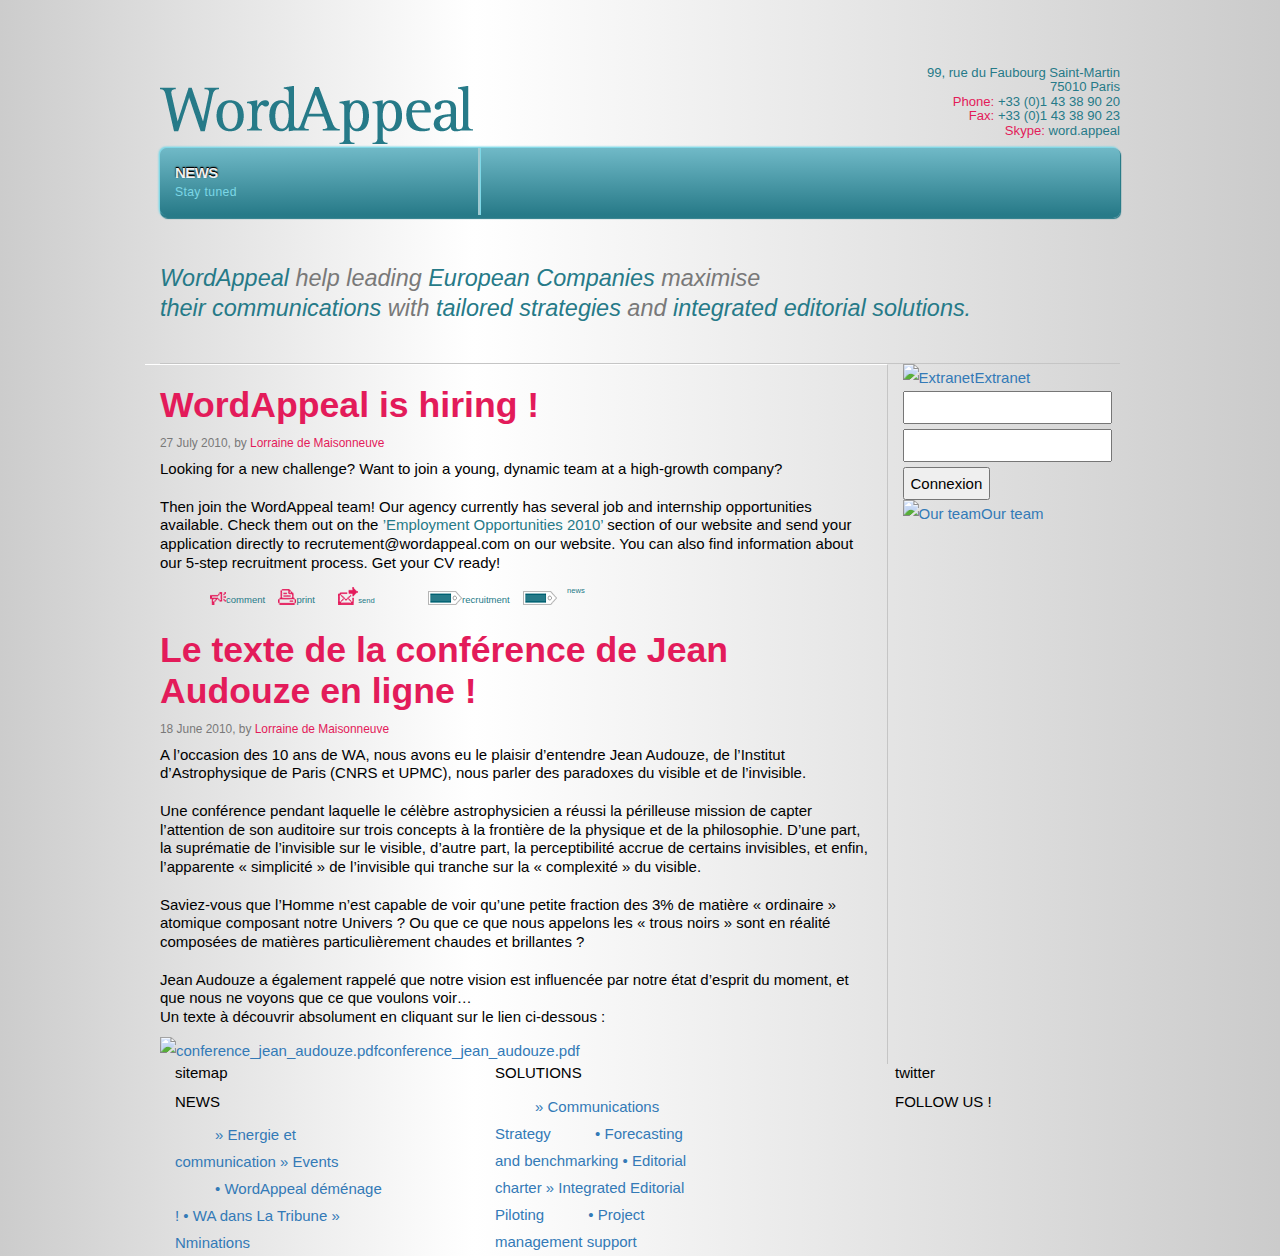
==== www_wordappeal_1/index.html @ ef647b6f "borders OK" ====
<!doctype html>
<!--[if lt IE 7]>
<html class="no-js lt-ie9 lt-ie8 lt-ie7" lang=""> <![endif]-->
<!--[if IE 7]>
<html class="no-js lt-ie9 lt-ie8" lang=""> <![endif]-->
<!--[if IE 8]>
<html class="no-js lt-ie9" lang=""> <![endif]-->
<!--[if gt IE 8]><!-->
<html class="no-js background html-gradient" lang=""> <!--<![endif]-->

<!-- Patrick LECOINTRE 02/2016 -->
<head>
    <meta charset="utf-8">
    <meta http-equiv="X-UA-Compatible" content="IE=edge,chrome=1">
    <title>WordAppeal US</title>
    <meta name="description" content="Site Anglophone du groupe WordAppeal">
    <meta name="viewport" content="width=device-width, initial-scale=1">
    <link rel="apple-touch-icon" href="apple-touch-icon.png">

    <link rel="stylesheet" href="css/normalize.css">
    <link rel="stylesheet" href="css/bootstrap.min.css">
    <link rel="stylesheet" href="css/bootstrap-theme.min.css">
    <link rel="stylesheet" href="css/main.css">

    <!--Gradients support for IE9-->
    <!--[if gte IE 9]>
    <style type="text/css">
        .html-gradient {
            filter: none;
        }

        .nav-box {
            filter: none;
        }
    </style>
    <![endif]-->

    <!-- Modernizr for reset and apply better compatibility for browsers-->
    <script src="js/modernizr-2.8.3-respond-1.4.2.min.js"></script>
</head>

<body>
<!--[if lt IE 8]>
<p class="browserupgrade">Vous utilisez un <strong>navigateur Internet</strong> obsolète. SVP <a
        href="http://browsehappy.com/">actualisez
    votre navigateur</a> pour une meilleure experience.</p>
<![endif]-->


<header>
    <div class="wrapper">
        <!-- Main Title WordAppeal -->
        <div class="row">
            <div class="col-md-6">
                <h1><a href="#" class="img logo-img"><img src="img/WordAppeal_logo.png" alt="Logo WordAppeal"></a></h1>
            </div>


            <div class="col-md-6">
                <p class="adress-wordappeal">99, rue du Faubourg Saint-Martin<br>
                    75010 Paris<br>
                    <span>Phone:</span> +33 (0)1 43 38 90 20<br>
                    <span>Fax:</span> +33 (0)1 43 38 90 23<br>
                    <span>Skype:</span> word.appeal</p>
            </div>
        </div>


        <!-- Static navbar -->
        <nav class="navbar nav-box">
            <div class="wrapper-fluid">
                <div class="navbar-header">
                    <button type="button" class="navbar-toggle collapsed" data-toggle="collapse"
                            data-target="#navbar"
                            aria-expanded="false" aria-controls="navbar">
                        <span class="sr-only">Toggle navigation</span>
                        <span class="icon-bar">NEWS</span>
                        <span class="icon-bar">SOLUTIONS</span>
                        <span class="icon-bar">CONTACT</span>
                    </button>
                    <!--<a class="navbar-brand" href="#">Project name</a>-->
                </div>
                <div id="navbar" class="navbar-collapse collapse nav-box">
                    <ul class="nav navbar-nav nav-justified">
                        <div class="row">
                            <div class="col-md-4 bloc-nav dropdown-line-right dropdown dropdown-toggle">
                                <li class="">
                                    <a href="#" class="white-nav-txt" data-toggle="dropdown"
                                       role="button"
                                       aria-haspopup="true"
                                       aria-expanded="false">NEWS</a>
                                    <br>
                                    <a href="#" class="sub-nav-txt" data-toggle="dropdown"
                                       role="button"
                                       aria-haspopup="true"
                                       aria-expanded="false">Stay tuned</a>
                                    <ul class="dropdown-menu">
                                        <li><a class="caret" href="#wordAppeal-is-hiring">WordAppeal is hiring!</a></li>
                                        <li role="separator" class="divider"></li>
                                        <li><a class="caret" href="#">Le texte de la conférence de Jean<br>
                                        <li role="separator" class="divider"></li>
                                        Audouze en ligne !</a></li>
                                        <li><a class="caret" href="#">Celebrating 10 years already!<br>
                                            Thank you!</a></li>
                                        <li class="dropdown-header">Nav header</li>
                                        <li><a href="#">Separated link</a></li>
                                        <li><a href="#">One more separated link</a></li>
                                    </ul>
                                </li>
                            </div>
                        </div>
                    </ul>
                </div>
            </div>
        </nav>
    </div>

    <!-- Chapo -->
    <div class="wrapper">
        <div class="row">
            <div class="col-md-12">
                <p class="chapo borders-bottom">WordAppeal <span>help leading</span> European Companies <span>maximise</span><br>
                    their communications <span>with</span> tailored strategies <span>and</span> integrated editorial solutions.</p>
            </div>
        </div>
    </div>
</header>

<!-- Main page -->
<div class="wrapper ">
    <div class="row">
        <!-- Main left section column -->
        <section class="main-left-column">
            <!-- Article 1 -->
            <div id="wordAppeal-is-hiring" class="col-md-9 borders-right borders-top">
                <h2>WordAppeal is hiring !</h2>
                <p class="author-date">27 July 2010, by <span>Lorraine de Maisonneuve</span></p>
                <p>Looking for a new challenge? Want to join a young, dynamic team at a high-growth company?<br><br>Then
                    join the WordAppeal team! Our agency currently has several job and internship opportunities
                    available. Check them out on the <span href="#">’Employment Opportunities 2010’</span> section
                    of
                    our website and send your application directly to recrutement@wordappeal.com on our website. You
                    can
                    also find information about our 5-step recruitment process. Get your CV ready!</p>

                <div class="tools-left">
                    <ul>
                        <a href="#">
                            <li class="action text-tools"><img src="img/comments-icone.png" alt="Commenter">comment</li>
                        </a>
                        <a href="#">
                            <li class="action print text-tools"><img src="img/print-icone.png" alt="Impression papier">print</li>
                        </a>
                        <li class="action text-tools" id="envoyer-page">
                            <a class="text-tools"" href="mailto:?subject=Le%20site%20de%20Wordappeal.com&amp;body=Bonjour%2C%0A%0AVous%20êtes%20embauché%20"
                               title="send the page"><img src="img/send-icone.png" alt="Envoyer la page">send</a>
                    </ul>
                </div>

                <div class="tools-right">
                    <ul><a href="#">
                        <li class="action text-tools"><img src="img/vignette-icone.png" alt="recruitment">recruitment</li>
                    </a><a href="#">
                        <li class="action text-tools"><img src="img/vignette-icone.png" alt="news"><P class="text-tools">news</P></li>
                    </a></ul>
                </div>


                <!-- Article 2 -->
                <h2>Le texte de la conférence de Jean
                    Audouze en ligne ! </h2>
                <p class="author-date">18 June 2010, by <span>Lorraine de Maisonneuve</span></p>
                <p>A l’occasion des 10 ans de WA, nous avons eu le plaisir d’entendre Jean Audouze, de l’Institut
                    d’Astrophysique de Paris (CNRS et UPMC), nous parler des paradoxes du visible et de l’invisible.<br><br>Une
                    conférence pendant laquelle le célèbre astrophysicien a réussi la périlleuse mission de capter
                    l’attention de son auditoire sur trois concepts à la frontière de la physique et de la
                    philosophie.
                    D’une part, la suprématie de l’invisible sur le visible, d’autre part, la perceptibilité accrue
                    de
                    certains invisibles, et enfin, l’apparente « simplicité » de l’invisible qui tranche sur la
                    « complexité » du visible.<br><br>Saviez-vous que l’Homme n’est capable de voir qu’une petite
                    fraction
                    des 3% de matière « ordinaire » atomique composant notre Univers ? Ou que ce que nous appelons
                    les «
                    trous noirs » sont en réalité composées de matières particulièrement chaudes et brillantes ?<br><br>Jean
                    Audouze a également rappelé que notre vision est influencée par notre état d’esprit du moment,
                    et
                    que nous ne voyons que ce que voulons voir…<br>Un texte à découvrir absolument en cliquant sur
                    le
                    lien ci-dessous :</p>
                <a href="#"><img src="#" alt="conference_jean_audouze.pdf">conference_jean_audouze.pdf</a>


            </div>
        </section>

        <!-- Section Right Sidebar -->
        <section class="right-sidebar">
            <div class="col-md-3 shadow-border-right-column">
                <a href="#"><img src="#" alt="Extranet">Extranet</a>


                <!-- login -->
                <div id="login">
                    <form id="login-form" action="/ident/login/" method="post">
                        <div id="login-first">
                            <label for="login-name"><input id="login-name" class="input-mini"
                                                           name="name" value="" title="pseudo"
                                                           type="text"/></label>
                            <label for="login-pass"><input id="login-pass" class="input-mini"
                                                           name="password" value=""
                                                           title="mot de passe"
                                                           type="password"/></label>
                        </div>
                        <div id="login-second">
                            <input value="Connexion" name="login-submit" id="login-submit" class="awesome green"
                                   type="submit"/>

                        </div>
                    </form>
                </div>

                <a href="#"><img src="#" alt="Our team">Our team</a>

            </div>
        </section>
    </div>
</div>


<footer>
    <div class="wrapper">
        <div class="col-md-3">
            <p class="shadow-title-footer">sitemap</p>
            <p class="red-title-footer">NEWS</p>
            <ul class="">
                <li class=""><a href="#"><span>»</span> Energie et communication</a></li>
                <li class=""><a href="#"><span>»</span> Events</a></li>
                <ul class="">
                    <li class=""><a href="#"><span>•</span> WordAppeal déménage !</a></li>
                    <li class=""><a href="#"><span>•</span> WA dans La Tribune</a></li>
                </ul>
                <li class=""><a href="#"><span>»</span> Nminations</a></li>
            </ul>
        </div>
        <div class="col-md-1">
            <p></p>
        </div>
        <div class="col-md-3">
            <p class="red-title-footer">SOLUTIONS</p>
            <ul class="">
                <li class=""><a href="#"><span>»</span> Communications Strategy</a></li>
                <ul class="">
                    <li class=""><a href="#"><span>•</span> Forecasting and benchmarking</a></li>
                    <li class=""><a href="#"><span>•</span> Editorial charter</a></li>
                </ul>
                <li class=""><a href="#"><span>»</span> Integrated Editorial Piloting</a></li>
                <ul class="">
                    <li class=""><a href="#"><span>•</span> Project management support</a></li>
                </ul>
            </ul>
        </div>
        <div class="col-md-2">
            <p></p>
        </div>
        <div class="col-md-3">
            <p class="shadow-title-footer">twitter</p>
            <p class="red-title-footer">FOLLOW US !</p>
            <a target="_blank" href="https://twitter.com/wordappeal"><img
                    src=""></a></div>
    </div>
</footer>


<!-- Scrits -->
<!--<script src="http://code.jquery.com/jquery-1.12.0.min.js"></script>-->
<script src="https://ajax.googleapis.com/ajax/libs/jquery/1.12.0/jquery.min.js"></script>
<script src="http://code.jquery.com/jquery-migrate-1.3.0.min.js"></script>


<!--<script src="js/jquery-1.11.2.min.js"></script>-->
<!--<script src="js/jquery-migrate-1.2.1.min.js"></script>-->
<script src="js/jquery-ui.min.js"></script>
<script src="js/bootstrap.min.js"></script>
<!--<script src="js/jquery.transit.min.js"></script>-->
<script src="js/jquery.fittext.js"></script>

<script src="js/plugins.js"></script>
<script src="js/main.js"></script>

<!-- Google Analytics: change UA-XXXXX-X to be your site's ID. -->
<!--<script>-->
<!--(function (b, o, i, l, e, r) {-->
<!--b.GoogleAnalyticsObject = l;-->
<!--b[l] || (b[l] =-->
<!--function () {-->
<!--(b[l].q = b[l].q || []).push(arguments)-->
<!--});-->
<!--b[l].l = +new Date;-->
<!--e = o.createElement(i);-->
<!--r = o.getElementsByTagName(i)[0];-->
<!--e.src = '//www.google-analytics.com/analytics.js';-->
<!--r.parentNode.insertBefore(e, r)-->
<!--}(window, document, 'script', 'ga'));-->
<!--ga('create', 'UA-XXXXX-X', 'auto');-->
<!--ga('send', 'pageview');-->
<!--</script>-->
</body>
</html>
---- www_wordappeal_1/css/main.css ----
/* =========== MAIN PERSONAL CSS Style =========== */
/*                                                 */
/*    Patrick LECOINTRE 02/2016 for Wordappeal     */
/*                                                 */
/* =============================================== */

/*------------------------------------*\
    MAIN
\*------------------------------------*/

/* global box-sizing */
*,
*:after,
*:before {
    -moz-box-sizing: border-box;
    box-sizing: border-box;
    -webkit-font-smoothing: antialiased;
    font-smoothing: antialiased;
    text-rendering: optimizeLegibility;
}

/* Very important good look for the ul/li */
li {
    list-style: none;
}

/* Main html & body */
html {
    font-size: 62.5%;
}

body {
    font: 300 15px/1 'Arial Regular', Arial, sans-serif;
    line-height: 1.8;
    color: #000000;
    padding-top: 66px;
    padding-bottom: 30px;
    background-color: transparent;
}

/* Background CSS gradient */
.html-gradient {
    /* html element 62.5% font-size for EM/REM use */
    /* Background gradient */
    /* Permalink - use to edit and share this gradient: http://colorzilla.com/gradient-editor/#cccccc+0,ffffff+37,cbcbcb+100;background_gradient_css_wordappeal */
    background: #cccccc; /* Old browsers */
    /* IE9 SVG, needs conditional override of 'filter' to 'none' */
    background: url([data-uri]);
    background: -moz-linear-gradient(left, #cccccc 0%, #ffffff 37%, #cbcbcb 100%); /* FF3.6-15 */
    background: -webkit-gradient(linear, left top, right top, color-stop(0%, #cccccc), color-stop(37%, #ffffff), color-stop(100%, #cbcbcb)); /* Chrome4-9,Safari4-5 */
    background: -webkit-linear-gradient(left, #cccccc 0%, #ffffff 37%, #cbcbcb 100%); /* Chrome10-25,Safari5.1-6 */
    background: -o-linear-gradient(left, #cccccc 0%, #ffffff 37%, #cbcbcb 100%); /* Opera 11.10-11.50 */
    background: -ms-linear-gradient(left, #cccccc 0%, #ffffff 37%, #cbcbcb 100%); /* IE10 preview */
    background: linear-gradient(to right, #cccccc 0%, #ffffff 37%, #cbcbcb 100%); /* W3C, IE10+, FF16+, Chrome26+, Opera12+, Safari7+ */
    filter: progid:DXImageTransform.Microsoft.gradient(startColorstr='#cccccc', endColorstr='#cbcbcb', GradientType=1); /* IE6-8 */
}

/* clear */
.clear:before,
.clear:after {
    content: ' ';
    display: table;
}

.clear:after {
    clear: both;
}

.clear {
    *zoom: 1;
}

img {
    max-width: 100%;
    vertical-align: bottom;
}

a {
    text-decoration: none;
}

a:hover {
    text-decoration: none;
}

a:focus {
    outline: 0;
    text-decoration: none;
}

a:hover,
a:active {
    outline: 0;
    text-decoration: none;
}

input:focus {
    outline: 0;
    border: 1px solid #04A4CC;
}

/*------------------------------------*\
    STRUCTURE
\*------------------------------------*/

/* wrapper */
.wrapper {
    max-width: 960px;
    width: 100%;
    margin: 0 auto;
    position: relative;
}

.row {
    /*width: 100%;*/
}

/* header */
.header {

}

.chapo {
    font: 300 1.5625em 'Arial', Arial, sans-serif;
    font-style: italic;
    color: #267a88;
    line-height: 30px;
    padding-bottom: 40px;
    margin: 0 0 0 0;
}

.chapo > span {
    color: #797979;
}

/* adress-wordappeal */
.adress-wordappeal {
    float: right;
    text-align: right;
    color: #267a88;
    font-size: 0.875em;
    line-height: 1.1em;
}

.adress-wordappeal > span {
    color: #e31b5a;
}

/* logo */
.logo {

}

.logo-img {
    float: left;
}

/* Icons and links behind bottom main articles */
.tools-left, ul, li {
    display: inline;
}

.tools-right, ul, li {
    display: inline;
}

.tools-right {
    font: 300 0.79375em 'Arial Regular', Arial, sans-serif;
    color: #267a88;
}

.tools-left {
    font: 300 0.79375em 'Arial Regular', Arial, sans-serif;
    color: #267a88;
}

/*------------------------------------*\
    Borders
\*------------------------------------*/
.borders-bottom {
    border-bottom: 1px solid #c5c5c5;
    /*margin: 0;*/
    /*padding: 0;*/
}

.borders-top {
    border-top: 1px solid #ffffff;
    /*margin: 0;*/
    /*padding: 0;*/
}

 .borders-left {
     border-left: 1px solid #ffffff;
    /*margin: 0;*/
    /*padding: 0;*/
 }

  .borders-right {
     border-right: 1px solid #c5c5c5;
    /*margin: 0;*/
    /*padding: 0;*/
 }

/*------------------------------------*\
    NAV
\*------------------------------------*/
.nav-box {
    /* Permalink - use to edit and share this gradient: http://colorzilla.com/gradient-editor/#70b9c7+0,277a88+100 */
    background: #70b9c7; /* Old browsers */
    /* IE9 SVG, needs conditional override of 'filter' to 'none' */
    background: url([data-uri]);
    background: -moz-linear-gradient(top, #70b9c7 0%, #277a88 100%); /* FF3.6-15 */
    background: -webkit-gradient(linear, left top, left bottom, color-stop(0%, #70b9c7), color-stop(100%, #277a88)); /* Chrome4-9,Safari4-5 */
    background: -webkit-linear-gradient(top, #70b9c7 0%, #277a88 100%); /* Chrome10-25,Safari5.1-6 */
    background: -o-linear-gradient(top, #70b9c7 0%, #277a88 100%); /* Opera 11.10-11.50 */
    background: -ms-linear-gradient(top, #70b9c7 0%, #277a88 100%); /* IE10 preview */
    background: linear-gradient(to bottom, #70b9c7 0%, #277a88 100%); /* W3C, IE10+, FF16+, Chrome26+, Opera12+, Safari7+ */
    filter: progid:DXImageTransform.Microsoft.gradient(startColorstr='#70b9c7', endColorstr='#277a88', GradientType=0); /* IE6-8 */
    max-height: 70px;
    height: 100%;
    /* Border radius */
    border: 0 solid #ffffff;
    border-radius: 7px;
    -moz-border-radius: 7px;
    -webkit-border-radius: 7px;
    /* Borx shadow */
    box-shadow:1px 1px 1px #277a88,
    -1px -1px 2px #7cd7e6;
    /* Margin bottom */
    margin-bottom: 45px;
}

.white-nav-txt {
    font: 700 1em 'Arial Regular', Arial, sans-serif;
    letter-spacing: -0.04em;
    color: rgba(255, 255, 255, 0.95);
    text-shadow: 0px -1px 2px black, 0 -1px black;
}

.sub-nav-txt {
    font: 300 0.8125em 'Arial Regular', Arial, sans-serif;
    letter-spacing: 0.03em;
    color: #7cd7e6;
    /*line-height:1em;*/
}

.nav .open > a, .nav .open > a:hover, .nav .open > a:focus {
    background-color: transparent;
    border-color: transparent;
    color: #e31b5a;
    text-decoration: none;
}

.dropdown {
    line-height: 1.2em;
}

.dropdown-line-right {
    border-right: 2px solid #a0c9d0;
    -moz-box-shadow: 1px 0px 0px 0px #7cd7e6;
    -webkit-box-shadow: 1px 0px 0px 0px #7cd7e6;
    -o-box-shadow: 1px 0px 0px 0px #7cd7e6;
    box-shadow: 1px 0px 0px 0px #7cd7e6;
    filter: progid:DXImageTransform.Microsoft.Shadow(color=#7cd7e6, Direction=90, Strength=0);
}

.bloc-nav {
    padding-top: 16px;
    height: 67px;
}

/*------------------------------------*\
    TITLES & STYLES
\*------------------------------------*/

h1 {
    /*font: 700 3em 'Arial Regular', Arial, sans-serif;*/
    /*text-decoration:none;*/
}

h2 {
    font: 700 2.375em 'Arial Regular', Arial, sans-serif;
    color: #e31b5a;
    text-decoration: none;
}

h3 {
    /*font: 500 1.5em 'Arial Regular', Arial, sans-serif;*/
    /*text-decoration: none;*/
}

h4 {
    /*font: 300 1.3em 'Arial Regular', Arial, sans-serif;*/
    /*text-decoration: none;*/
}

p {
    font: 300 1em 'Arial Regular', Arial, sans-serif;
    line-height: 1.25em;
    color: #000000;
    text-decoration: none;
}

p > span {
    /*font: 300 1em 'Arial Regular', Arial, sans-serif;*/
    /*line-height: 1.25em;*/
    color: #267a88;
    /*text-decoration: none;*/
}

/* Mains subs */
.author-date {
    font: 300 0.795em 'Arial Regular', Arial, sans-serif;
    color: #797979;
    text-decoration: none;
}

.author-date > span {
    color: #e31b5a;
}

.text-tools {
    font: 300 0.8em 'Arial Regular', Arial, sans-serif;
    color: #267a88;
    text-decoration: none;
    margin-left: 10px;
    vertical-align: text-bottom;
    display: inline-block;
}

/*=============== Bootstrap Dropdown menu Customised ================*/
/*.dropdown-menu {*/
/*position: absolute;*/
/*top: 100%;*/
/*left: 0;*/
/*z-index: 1000;*/
/*display: none;*/
/*float: left;*/
/*min-width: 160px;*/
/*padding: 5px 0;*/
/*margin: 2px 0 0;*/
/*font-size: 14px;*/
/*text-align: left;*/
/*list-style: none;*/
/*background-color: #fff;*/
/*-webkit-background-clip: padding-box;*/
/*background-clip: padding-box;*/
/*border: 1px solid #ccc;*/
/*border-radius: 4px;*/
/*-webkit-box-shadow: 0 6px 12px rgba(0, 0, 0, .175);*/
/*box-shadow: 0 6px 12px rgba(0, 0, 0, .175);*/
/*}*/

.dropdown-menu.pull-right {
    right: 0;
    left: auto;
}

.dropdown-menu .divider {
    height: 1px;
    margin: 9px 0;
    overflow: hidden;
    background-color: #e5e5e5;
}

.dropdown-menu > li > a {
    display: block;
    padding: 3px 20px;
    clear: both;
    font-weight: normal;
    line-height: 1.0625em;
    color: #267a88;
    white-space: nowrap;
}

.dropdown-menu > li > a:hover,
.dropdown-menu > li > a:focus {
    color: #e31b5a;
    text-decoration: none;
    background-color: transparent;
}

.dropdown-menu > .active > a,
.dropdown-menu > .active > a:hover,
.dropdown-menu > .active > a:focus {
    color: #e31b5a;
    text-decoration: none;
    background-color: transparent;
    outline: 0;
}

.dropdown-menu > .disabled > a,
.dropdown-menu > .disabled > a:hover,
.dropdown-menu > .disabled > a:focus {
    color: #777;
}

.dropdown-menu > .disabled > a:hover,
.dropdown-menu > .disabled > a:focus {
    text-decoration: none;
    cursor: not-allowed;
    background-color: transparent;
    background-image: none;
    filter: progid:DXImageTransform.Microsoft.gradient(enabled=false);
}

/*==================================================================*/

/* sidebar */
.sidebar {

}

/* footer */
.footer {

}

/*------------------------------------*\
    PAGES
\*------------------------------------*/

/*------------------------------------*\
    IMAGES
\*------------------------------------*/

/*------------------------------------*\
	TYPOGRAPHY
\*------------------------------------*/

@font-face {
    font-family: 'Font-Name';
    src: url('fonts/font-name.eot');
    src: url('fonts/font-name.eot?#iefix') format('embedded-opentype'),
    url('fonts/font-name.woff') format('woff'),
    url('fonts/font-name.ttf') format('truetype'),
    url('fonts/font-name.svg#font-name') format('svg');
    font-weight: normal;
    font-style: normal;
}

/*------------------------------------*\
    RESPONSIVE
\*------------------------------------*/

@media only screen and (min-width: 320px) {

}

@media only screen and (min-width: 480px) {

}

@media only screen and (min-width: 768px) {

}

@media only screen and (min-width: 1024px) {

}

@media only screen and (min-width: 1140px) {

}

@media only screen and (min-width: 1280px) {

}

@media only screen and (-webkit-min-device-pixel-ratio: 1.5), only screen and (min-resolution: 144dpi) {

}

/*------------------------------------*\
    MISC
\*------------------------------------*/

::selection {
    background: #04A4CC;
    color: #FFF;
    text-shadow: none;
}

::-webkit-selection {
    background: #04A4CC;
    color: #FFF;
    text-shadow: none;
}

::-moz-selection {
    background: #04A4CC;
    color: #FFF;
    text-shadow: none;
}

/*------------------------------------*\
    PRINT
\*------------------------------------*/

@media print {
    * {
        background: transparent !important;
        color: #000 !important;
        box-shadow: none !important;
        text-shadow: none !important;
    }

    a,
    a:visited {
        text-decoration: underline;
    }

    a[href]:after {
        content: " (" attr(href) ")";
    }

    abbr[title]:after {
        content: " (" attr(title) ")";
    }

    .ir a:after,
    a[href^="javascript:"]:after,
    a[href^="#"]:after {
        content: "";
    }

    pre, blockquote {
        border: 1px solid #999;
        page-break-inside: avoid;
    }

    thead {
        display: table-header-group;
    }

    tr, img {
        page-break-inside: avoid;
    }

    img {
        max-width: 100% !important;
    }

    @page {
        margin: 0.5cm;
    }

    p,
    h2,
    h3 {
        orphans: 3;
        widows: 3;
    }

    h2,
    h3 {
        page-break-after: avoid;
    }
}

/*------------------------------------*\
    IPAD IPHONE
\*------------------------------------*/
/***** IPAD *****/
@media only screen and (min-device-width: 768px) and (max-device-width: 1024px) {

}

/***** IPAD PORTRAIT *****/
@media only screen and (min-device-width: 768px) and (max-device-width: 1024px) and (orientation: portrait) {

}

/***** IPHONE *****/
@media only screen and (min-device-width: 320px) and (max-device-width: 667px) {
    #mega-menu {
        width: 87%;
    }
}

/***** IPHONE 6 *****/
@media only screen and (min-device-width: 568px) and (max-device-width: 667px) {
    .tailored-item:hover:before {
        height: 100%;
    }
}
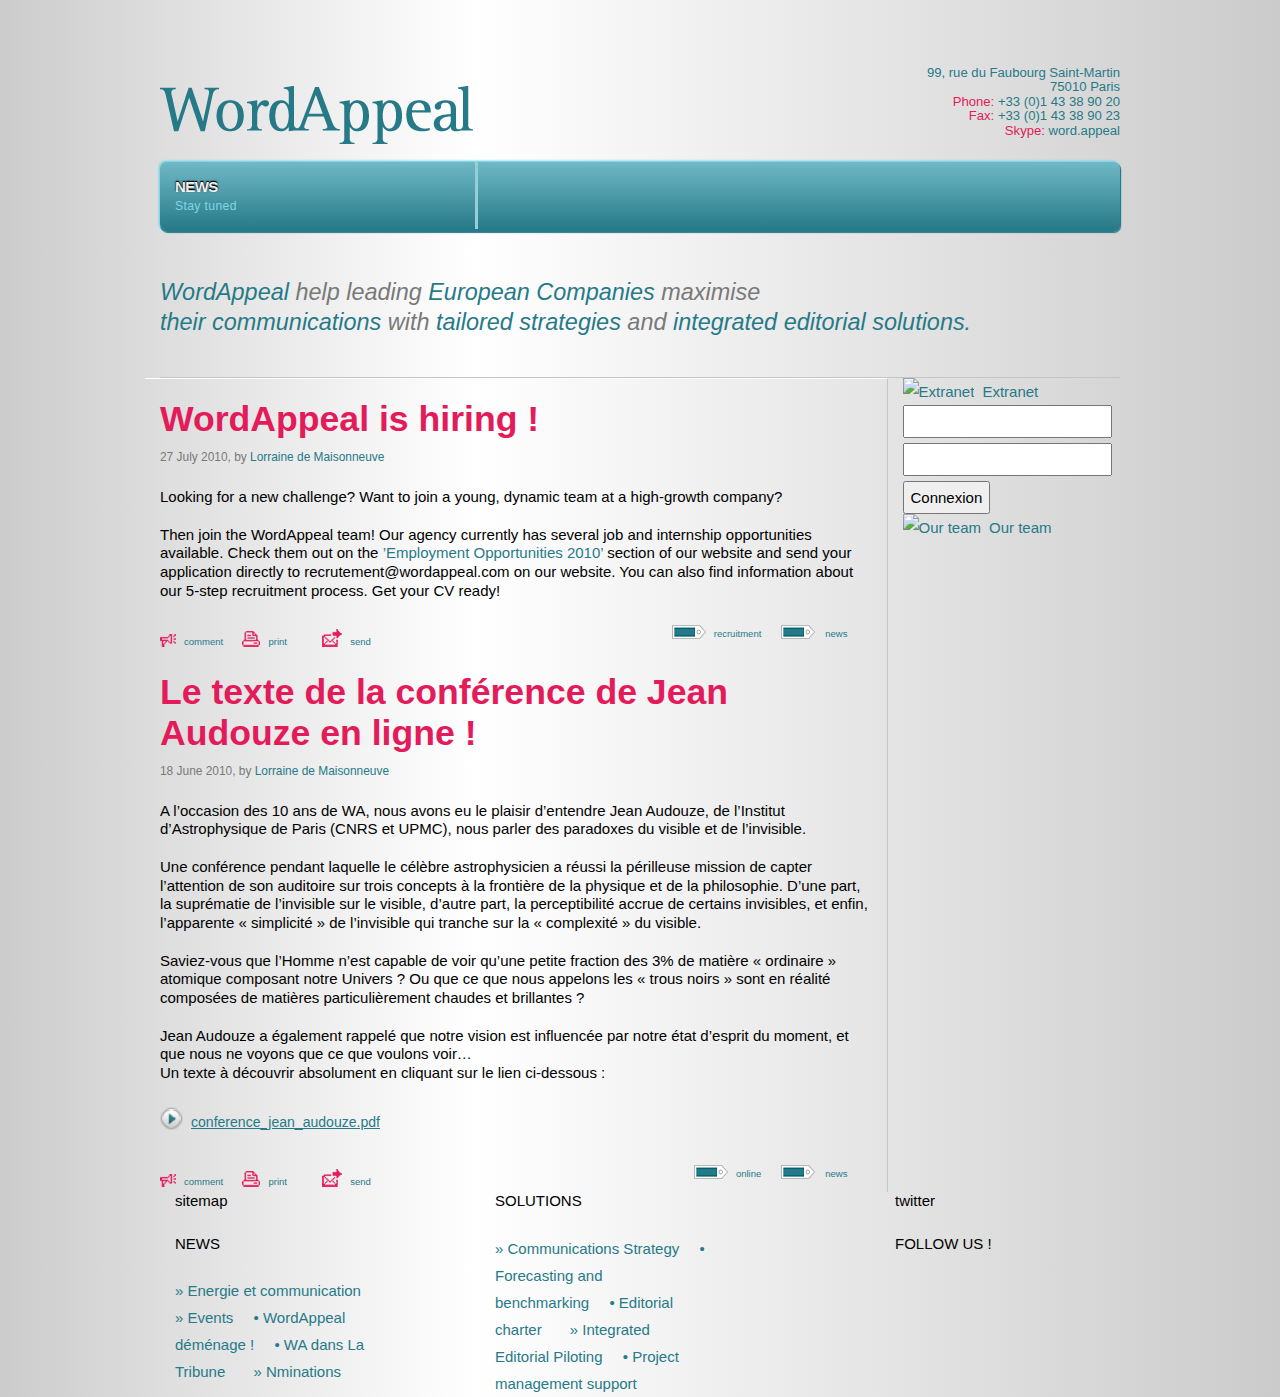
==== commit 28d12fbb: "Bottoms lines articles OK, actions ok" ====
--- a/www_wordappeal_1/index.html
+++ b/www_wordappeal_1/index.html
@@ -119,8 +119,10 @@
     <div class="wrapper">
         <div class="row">
             <div class="col-md-12">
-                <p class="chapo borders-bottom">WordAppeal <span>help leading</span> European Companies <span>maximise</span><br>
-                    their communications <span>with</span> tailored strategies <span>and</span> integrated editorial solutions.</p>
+                <p class="chapo borders-bottom">WordAppeal <span>help leading</span> European Companies
+                    <span>maximise</span><br>
+                    their communications <span>with</span> tailored strategies <span>and</span> integrated editorial
+                    solutions.</p>
             </div>
         </div>
     </div>
@@ -143,56 +145,100 @@
                     can
                     also find information about our 5-step recruitment process. Get your CV ready!</p>
 
+                <!-- Bottom line with print, send, email... -->
+                <div class="tools-left">
+                    <ul>
+                        <a href="#">
+                            <li class="action text-tools"><img src="img/comments-icone.png" alt="Comment">comment</li>
+                        </a>
+                        <a type="button" onClick="window.print()" value="Print This Page">
+                            <li class="action print text-tools"><img src="img/print-icone.png" alt="Print">print
+                            </li>
+                        </a>
+                        <a>
+                            <li class="action text-tools envoyer-page">
+                                <a href="mailto:?subject=Le%20site%20de%20Wordappeal.com&amp;body=Bonjour%2C%0A%0AVous%20êtes%20embauché%20"
+                                   title="send the page"><img src="img/send-icone.png" alt="Send the page">send
+                                </a>
+                            </li>
+                        </a>
+                    </ul>
+                </div>
+                <div class="tools-right">
+                    <ul><a href="#">
+                        <li class="action text-tools"><img src="img/vignette-icone.png" alt="tag recruitment">recruitment
+                        </li>
+                    </a><a href="#">
+                        <li class="action text-tools"><img src="img/vignette-icone.png" alt="tag news">
+                            news
+                        </li>
+                    </a></ul>
+                </div>
+
+                <!-- Article 2 -->
+                <h2>Le texte de la conférence de Jean
+                    Audouze en ligne ! </h2>
+                <p class="author-date">18 June 2010, by <span>Lorraine de Maisonneuve</span></p>
+                <p>A l’occasion des 10 ans de WA, nous avons eu le plaisir d’entendre Jean Audouze, de
+                    l’Institut
+                    d’Astrophysique de Paris (CNRS et UPMC), nous parler des paradoxes du visible et de
+                    l’invisible.<br><br>Une
+                    conférence pendant laquelle le célèbre astrophysicien a réussi la périlleuse mission de
+                    capter
+                    l’attention de son auditoire sur trois concepts à la frontière de la physique et de la
+                    philosophie.
+                    D’une part, la suprématie de l’invisible sur le visible, d’autre part, la perceptibilité
+                    accrue
+                    de
+                    certains invisibles, et enfin, l’apparente « simplicité » de l’invisible qui tranche sur la
+                    « complexité » du visible.<br><br>Saviez-vous que l’Homme n’est capable de voir qu’une
+                    petite
+                    fraction
+                    des 3% de matière « ordinaire » atomique composant notre Univers ? Ou que ce que nous
+                    appelons
+                    les «
+                    trous noirs » sont en réalité composées de matières particulièrement chaudes et brillantes ?<br><br>Jean
+                    Audouze a également rappelé que notre vision est influencée par notre état d’esprit du
+                    moment,
+                    et
+                    que nous ne voyons que ce que voulons voir…<br>Un texte à découvrir absolument en cliquant
+                    sur
+                    le
+                    lien ci-dessous :</p>
+                <p class="download-bloc"><a href="http://webofpat.paris/up/LECOINTRE-Patrick-CV-2016.pdf" target="_blank"><img src="img/caret-round.png" alt="conference_jean_audouze.pdf">conference_jean_audouze.pdf</a></p>
+
+                <!-- Bottom line with print, send, email... -->
                 <div class="tools-left">
                     <ul>
                         <a href="#">
                             <li class="action text-tools"><img src="img/comments-icone.png" alt="Commenter">comment</li>
                         </a>
-                        <a href="#">
-                            <li class="action print text-tools"><img src="img/print-icone.png" alt="Impression papier">print</li>
-                        </a>
-                        <li class="action text-tools" id="envoyer-page">
-                            <a class="text-tools"" href="mailto:?subject=Le%20site%20de%20Wordappeal.com&amp;body=Bonjour%2C%0A%0AVous%20êtes%20embauché%20"
-                               title="send the page"><img src="img/send-icone.png" alt="Envoyer la page">send</a>
+                        <a type="button" onClick="window.print()" value="Print This Page">
+                            <li class="action print text-tools"><img src="img/print-icone.png" alt="Impression papier">print
+                            </li>
+                        </a>
+                        <a>
+                            <li class="action text-tools envoyer-page">
+                                <a href="mailto:?subject=Le%20site%20de%20Wordappeal.com&amp;body=Bonjour%2C%0A%0AVous%20êtes%20embauché%20"
+                                   title="send the page"><img src="img/send-icone.png" alt="Envoyer la page">send
+                                </a>
+                            </li>
+                        </a>
                     </ul>
                 </div>
-
                 <div class="tools-right">
                     <ul><a href="#">
-                        <li class="action text-tools"><img src="img/vignette-icone.png" alt="recruitment">recruitment</li>
+                        <li class="action text-tools"><img src="img/vignette-icone.png" alt="tag online">online
+                        </li>
                     </a><a href="#">
-                        <li class="action text-tools"><img src="img/vignette-icone.png" alt="news"><P class="text-tools">news</P></li>
+                        <li class="action text-tools"><img src="img/vignette-icone.png" alt="tag news">
+                            news
+                        </li>
                     </a></ul>
                 </div>
-
-
-                <!-- Article 2 -->
-                <h2>Le texte de la conférence de Jean
-                    Audouze en ligne ! </h2>
-                <p class="author-date">18 June 2010, by <span>Lorraine de Maisonneuve</span></p>
-                <p>A l’occasion des 10 ans de WA, nous avons eu le plaisir d’entendre Jean Audouze, de l’Institut
-                    d’Astrophysique de Paris (CNRS et UPMC), nous parler des paradoxes du visible et de l’invisible.<br><br>Une
-                    conférence pendant laquelle le célèbre astrophysicien a réussi la périlleuse mission de capter
-                    l’attention de son auditoire sur trois concepts à la frontière de la physique et de la
-                    philosophie.
-                    D’une part, la suprématie de l’invisible sur le visible, d’autre part, la perceptibilité accrue
-                    de
-                    certains invisibles, et enfin, l’apparente « simplicité » de l’invisible qui tranche sur la
-                    « complexité » du visible.<br><br>Saviez-vous que l’Homme n’est capable de voir qu’une petite
-                    fraction
-                    des 3% de matière « ordinaire » atomique composant notre Univers ? Ou que ce que nous appelons
-                    les «
-                    trous noirs » sont en réalité composées de matières particulièrement chaudes et brillantes ?<br><br>Jean
-                    Audouze a également rappelé que notre vision est influencée par notre état d’esprit du moment,
-                    et
-                    que nous ne voyons que ce que voulons voir…<br>Un texte à découvrir absolument en cliquant sur
-                    le
-                    lien ci-dessous :</p>
-                <a href="#"><img src="#" alt="conference_jean_audouze.pdf">conference_jean_audouze.pdf</a>
-
-
             </div>
         </section>
+
 
         <!-- Section Right Sidebar -->
         <section class="right-sidebar">
--- a/www_wordappeal_1/css/main.css
+++ b/www_wordappeal_1/css/main.css
@@ -102,7 +102,6 @@
 /*------------------------------------*\
     STRUCTURE
 \*------------------------------------*/
-
 /* wrapper */
 .wrapper {
     max-width: 960px;
@@ -115,22 +114,12 @@
     /*width: 100%;*/
 }
 
+/*------------------------------------*\
+    HEADER
+\*------------------------------------*/
 /* header */
 .header {
 
-}
-
-.chapo {
-    font: 300 1.5625em 'Arial', Arial, sans-serif;
-    font-style: italic;
-    color: #267a88;
-    line-height: 30px;
-    padding-bottom: 40px;
-    margin: 0 0 0 0;
-}
-
-.chapo > span {
-    color: #797979;
 }
 
 /* adress-wordappeal */
@@ -145,61 +134,6 @@
 .adress-wordappeal > span {
     color: #e31b5a;
 }
-
-/* logo */
-.logo {
-
-}
-
-.logo-img {
-    float: left;
-}
-
-/* Icons and links behind bottom main articles */
-.tools-left, ul, li {
-    display: inline;
-}
-
-.tools-right, ul, li {
-    display: inline;
-}
-
-.tools-right {
-    font: 300 0.79375em 'Arial Regular', Arial, sans-serif;
-    color: #267a88;
-}
-
-.tools-left {
-    font: 300 0.79375em 'Arial Regular', Arial, sans-serif;
-    color: #267a88;
-}
-
-/*------------------------------------*\
-    Borders
-\*------------------------------------*/
-.borders-bottom {
-    border-bottom: 1px solid #c5c5c5;
-    /*margin: 0;*/
-    /*padding: 0;*/
-}
-
-.borders-top {
-    border-top: 1px solid #ffffff;
-    /*margin: 0;*/
-    /*padding: 0;*/
-}
-
- .borders-left {
-     border-left: 1px solid #ffffff;
-    /*margin: 0;*/
-    /*padding: 0;*/
- }
-
-  .borders-right {
-     border-right: 1px solid #c5c5c5;
-    /*margin: 0;*/
-    /*padding: 0;*/
- }
 
 /*------------------------------------*\
     NAV
@@ -224,7 +158,7 @@
     -moz-border-radius: 7px;
     -webkit-border-radius: 7px;
     /* Borx shadow */
-    box-shadow:1px 1px 1px #277a88,
+    box-shadow: 1px 1px 1px #277a88,
     -1px -1px 2px #7cd7e6;
     /* Margin bottom */
     margin-bottom: 45px;
@@ -269,6 +203,86 @@
     height: 67px;
 }
 
+.chapo {
+    font: 300 1.5625em 'Arial', Arial, sans-serif;
+    font-style: italic;
+    color: #267a88;
+    line-height: 30px;
+    padding-bottom: 40px;
+    margin: 0 0 0 0;
+}
+
+.chapo > span {
+    color: #797979;
+}
+
+/*------------------------------------*\
+        LINE of Icons and links
+         bottom main articles
+\*------------------------------------*/
+
+.tools-left, ul, li {
+    display: inline;
+    padding-right: 24px;
+}
+
+.tools-left, ul, a, li, img {
+    padding-right: 8px;
+}
+
+.tools-right, ul, li {
+    display: inline;
+}
+
+.tools-right {
+    font: 300 0.79375em 'Arial Regular', Arial, sans-serif;
+    color: #267a88;
+    float: right;
+}
+
+.tools-left {
+    font: 300 0.79375em 'Arial Regular', Arial, sans-serif;
+    color: #267a88;
+}
+
+.download-bloc {
+    font: 300 0.9375em 'Arial Regular', Arial, sans-serif;
+    color: #267a88;
+    text-decoration: underline;
+    margin-bottom: 35px;
+}
+
+.download-bloc, a {
+    color: #267a88;
+}
+
+/*------------------------------------*\
+    Borders
+\*------------------------------------*/
+.borders-bottom {
+    border-bottom: 1px solid #c5c5c5;
+    /*margin: 0;*/
+    /*padding: 0;*/
+}
+
+.borders-top {
+    border-top: 1px solid #ffffff;
+    /*margin: 0;*/
+    /*padding: 0;*/
+}
+
+.borders-left {
+    border-left: 1px solid #ffffff;
+    /*margin: 0;*/
+    /*padding: 0;*/
+}
+
+.borders-right {
+    border-right: 1px solid #c5c5c5;
+    /*margin: 0;*/
+    /*padding: 0;*/
+}
+
 /*------------------------------------*\
     TITLES & STYLES
 \*------------------------------------*/
@@ -299,6 +313,7 @@
     line-height: 1.25em;
     color: #000000;
     text-decoration: none;
+    margin: 0 0 24px;
 }
 
 p > span {
@@ -308,7 +323,7 @@
     /*text-decoration: none;*/
 }
 
-/* Mains subs */
+/* Mains articles before and after */
 .author-date {
     font: 300 0.795em 'Arial Regular', Arial, sans-serif;
     color: #797979;
@@ -316,16 +331,19 @@
 }
 
 .author-date > span {
-    color: #e31b5a;
+    color: #267a88;
 }
 
 .text-tools {
     font: 300 0.8em 'Arial Regular', Arial, sans-serif;
     color: #267a88;
     text-decoration: none;
-    margin-left: 10px;
     vertical-align: text-bottom;
     display: inline-block;
+}
+
+ul {
+    padding-left: 0;
 }
 
 /*=============== Bootstrap Dropdown menu Customised ================*/
@@ -406,14 +424,18 @@
 
 /*==================================================================*/
 
-/* sidebar */
+/*------------------------------------*\
+    SIDEBAR
+\*------------------------------------*/
 .sidebar {
 
 }
 
-/* footer */
+/*------------------------------------*\
+    FOOTER
+\*------------------------------------*/
 .footer {
-
+    padding-top: 65px;
 }
 
 /*------------------------------------*\
@@ -423,7 +445,18 @@
 /*------------------------------------*\
     IMAGES
 \*------------------------------------*/
-
+/* logo */
+.logo {
+
+}
+
+.logo-img {
+    float: left;
+}
+
+.img {
+
+}
 /*------------------------------------*\
 	TYPOGRAPHY
 \*------------------------------------*/
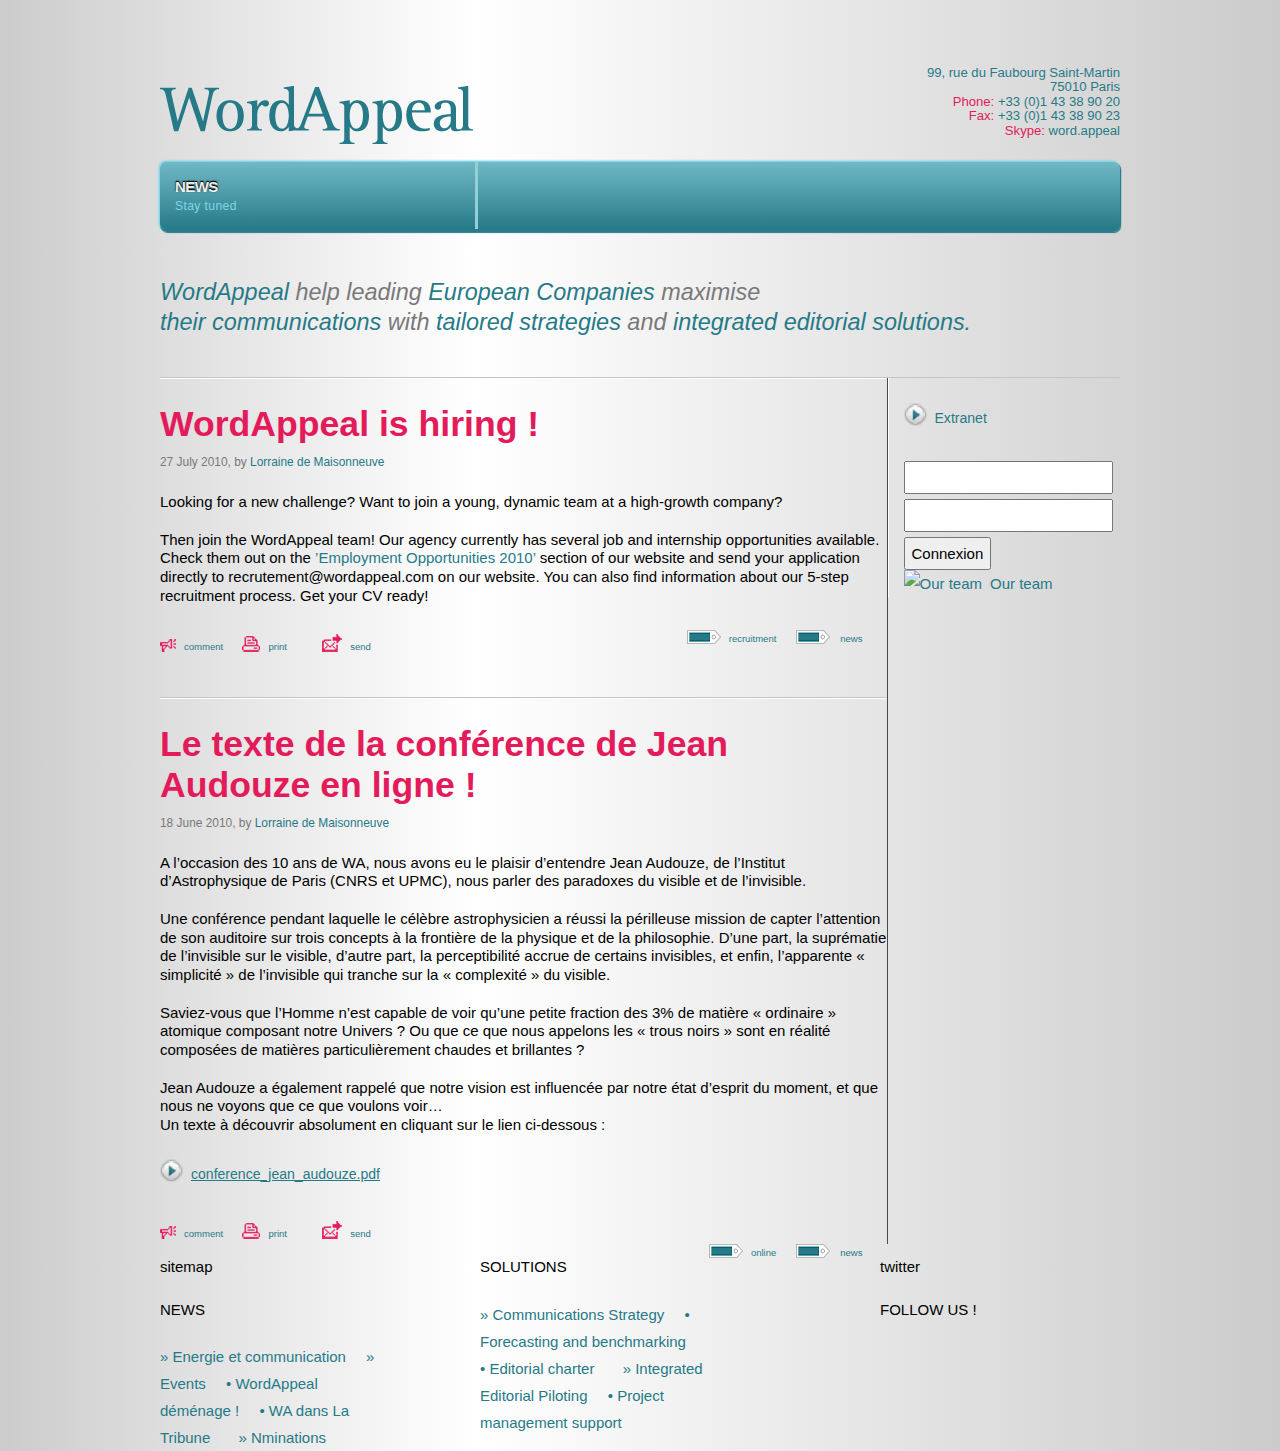
==== commit b6ded900: "Satané borders-left de la sidebar... Sinon c ok" ====
--- a/www_wordappeal_1/index.html
+++ b/www_wordappeal_1/index.html
@@ -114,117 +114,127 @@
             </div>
         </nav>
     </div>
-
-    <!-- Chapo -->
-    <div class="wrapper">
-        <div class="row">
-            <div class="col-md-12">
-                <p class="chapo borders-bottom">WordAppeal <span>help leading</span> European Companies
-                    <span>maximise</span><br>
-                    their communications <span>with</span> tailored strategies <span>and</span> integrated editorial
-                    solutions.</p>
-            </div>
+</header>
+
+<!-- Chapo -->
+<div class="wrapper">
+    <div class="row">
+        <div class="col-md-12">
+            <p class="chapo borders-bottom">WordAppeal <span>help leading</span> European Companies
+                <span>maximise</span><br>
+                their communications <span>with</span> tailored strategies <span>and</span> integrated editorial
+                solutions.</p>
         </div>
     </div>
-</header>
+</div>
 
 <!-- Main page -->
-<div class="wrapper ">
+<div class="wrapper border-top">
     <div class="row">
-        <!-- Main left section column -->
-        <section class="main-left-column">
-            <!-- Article 1 -->
-            <div id="wordAppeal-is-hiring" class="col-md-9 borders-right borders-top">
-                <h2>WordAppeal is hiring !</h2>
-                <p class="author-date">27 July 2010, by <span>Lorraine de Maisonneuve</span></p>
-                <p>Looking for a new challenge? Want to join a young, dynamic team at a high-growth company?<br><br>Then
-                    join the WordAppeal team! Our agency currently has several job and internship opportunities
-                    available. Check them out on the <span href="#">’Employment Opportunities 2010’</span> section
-                    of
-                    our website and send your application directly to recrutement@wordappeal.com on our website. You
-                    can
-                    also find information about our 5-step recruitment process. Get your CV ready!</p>
-
-                <!-- Bottom line with print, send, email... -->
-                <div class="tools-left">
-                    <ul>
-                        <a href="#">
-                            <li class="action text-tools"><img src="img/comments-icone.png" alt="Comment">comment</li>
-                        </a>
-                        <a type="button" onClick="window.print()" value="Print This Page">
-                            <li class="action print text-tools"><img src="img/print-icone.png" alt="Print">print
+        <div class="col-md-9">
+            <!-- Main left section column -->
+            <section class="borders-right box-shadow">
+                <!-- Article 1 -->
+                <div class="article borders-top borders-bottom box-shadow">
+                    <h2 class="">WordAppeal is hiring !</h2>
+                    <p class="author-date">27 July 2010, by <span>Lorraine de Maisonneuve</span></p>
+                    <p>Looking for a new challenge? Want to join a young, dynamic team at a high-growth company?<br><br>Then
+                        join the WordAppeal team! Our agency currently has several job and internship opportunities
+                        available. Check them out on the <span href="#">’Employment Opportunities 2010’</span> section
+                        of
+                        our website and send your application directly to recrutement@wordappeal.com on our website. You
+                        can
+                        also find information about our 5-step recruitment process. Get your CV ready!</p>
+
+                    <!-- Bottom line with print, send, email... -->
+                    <div class="tools-left">
+                        <ul>
+                            <a href="#">
+                                <li class="action text-tools"><img src="img/comments-icone.png" alt="Comment">comment
+                                </li>
+                            </a>
+                            <a type="button" onClick="window.print()" value="Print This Page">
+                                <li class="action print text-tools"><img src="img/print-icone.png" alt="Print">print
+                                </li>
+                            </a>
+                            <a>
+                                <li class="action text-tools envoyer-page">
+                                    <a href="mailto:?subject=Le%20site%20de%20Wordappeal.com&amp;body=Bonjour%2C%0A%0AVous%20êtes%20embauché%20"
+                                       title="send the page"><img src="img/send-icone.png" alt="Send the page">send
+                                    </a>
+                                </li>
+                            </a>
+                        </ul>
+                    </div>
+                    <div class="tools-right border-bottom">
+                        <ul><a href="#">
+                            <li class="action text-tools"><img src="img/vignette-icone.png" alt="tag recruitment">recruitment
                             </li>
-                        </a>
-                        <a>
-                            <li class="action text-tools envoyer-page">
-                                <a href="mailto:?subject=Le%20site%20de%20Wordappeal.com&amp;body=Bonjour%2C%0A%0AVous%20êtes%20embauché%20"
-                                   title="send the page"><img src="img/send-icone.png" alt="Send the page">send
-                                </a>
+                        </a><a href="#">
+                            <li class="action text-tools"><img src="img/vignette-icone.png" alt="tag news">
+                                news
                             </li>
-                        </a>
-                    </ul>
-                </div>
-                <div class="tools-right">
-                    <ul><a href="#">
-                        <li class="action text-tools"><img src="img/vignette-icone.png" alt="tag recruitment">recruitment
-                        </li>
-                    </a><a href="#">
-                        <li class="action text-tools"><img src="img/vignette-icone.png" alt="tag news">
-                            news
-                        </li>
-                    </a></ul>
+                        </a></ul>
+                    </div>
                 </div>
 
                 <!-- Article 2 -->
-                <h2>Le texte de la conférence de Jean
-                    Audouze en ligne ! </h2>
-                <p class="author-date">18 June 2010, by <span>Lorraine de Maisonneuve</span></p>
-                <p>A l’occasion des 10 ans de WA, nous avons eu le plaisir d’entendre Jean Audouze, de
-                    l’Institut
-                    d’Astrophysique de Paris (CNRS et UPMC), nous parler des paradoxes du visible et de
-                    l’invisible.<br><br>Une
-                    conférence pendant laquelle le célèbre astrophysicien a réussi la périlleuse mission de
-                    capter
-                    l’attention de son auditoire sur trois concepts à la frontière de la physique et de la
-                    philosophie.
-                    D’une part, la suprématie de l’invisible sur le visible, d’autre part, la perceptibilité
-                    accrue
-                    de
-                    certains invisibles, et enfin, l’apparente « simplicité » de l’invisible qui tranche sur la
-                    « complexité » du visible.<br><br>Saviez-vous que l’Homme n’est capable de voir qu’une
-                    petite
-                    fraction
-                    des 3% de matière « ordinaire » atomique composant notre Univers ? Ou que ce que nous
-                    appelons
-                    les «
-                    trous noirs » sont en réalité composées de matières particulièrement chaudes et brillantes ?<br><br>Jean
-                    Audouze a également rappelé que notre vision est influencée par notre état d’esprit du
-                    moment,
-                    et
-                    que nous ne voyons que ce que voulons voir…<br>Un texte à découvrir absolument en cliquant
-                    sur
-                    le
-                    lien ci-dessous :</p>
-                <p class="download-bloc"><a href="http://webofpat.paris/up/LECOINTRE-Patrick-CV-2016.pdf" target="_blank"><img src="img/caret-round.png" alt="conference_jean_audouze.pdf">conference_jean_audouze.pdf</a></p>
-
-                <!-- Bottom line with print, send, email... -->
-                <div class="tools-left">
-                    <ul>
-                        <a href="#">
-                            <li class="action text-tools"><img src="img/comments-icone.png" alt="Commenter">comment</li>
-                        </a>
-                        <a type="button" onClick="window.print()" value="Print This Page">
-                            <li class="action print text-tools"><img src="img/print-icone.png" alt="Impression papier">print
-                            </li>
-                        </a>
-                        <a>
-                            <li class="action text-tools envoyer-page">
-                                <a href="mailto:?subject=Le%20site%20de%20Wordappeal.com&amp;body=Bonjour%2C%0A%0AVous%20êtes%20embauché%20"
-                                   title="send the page"><img src="img/send-icone.png" alt="Envoyer la page">send
-                                </a>
-                            </li>
-                        </a>
-                    </ul>
+                <div class="article borders-top box-shadow">
+                    <h2 class="">Le texte de la conférence de Jean
+                        Audouze en ligne ! </h2>
+                    <p class="author-date">18 June 2010, by <span>Lorraine de Maisonneuve</span></p>
+                    <p>A l’occasion des 10 ans de WA, nous avons eu le plaisir d’entendre Jean Audouze, de
+                        l’Institut
+                        d’Astrophysique de Paris (CNRS et UPMC), nous parler des paradoxes du visible et de
+                        l’invisible.<br><br>Une
+                        conférence pendant laquelle le célèbre astrophysicien a réussi la périlleuse mission de
+                        capter
+                        l’attention de son auditoire sur trois concepts à la frontière de la physique et de la
+                        philosophie.
+                        D’une part, la suprématie de l’invisible sur le visible, d’autre part, la perceptibilité
+                        accrue
+                        de
+                        certains invisibles, et enfin, l’apparente « simplicité » de l’invisible qui tranche sur la
+                        « complexité » du visible.<br><br>Saviez-vous que l’Homme n’est capable de voir qu’une
+                        petite
+                        fraction
+                        des 3% de matière « ordinaire » atomique composant notre Univers ? Ou que ce que nous
+                        appelons
+                        les «
+                        trous noirs » sont en réalité composées de matières particulièrement chaudes et brillantes ?<br><br>Jean
+                        Audouze a également rappelé que notre vision est influencée par notre état d’esprit du
+                        moment,
+                        et
+                        que nous ne voyons que ce que voulons voir…<br>Un texte à découvrir absolument en cliquant
+                        sur
+                        le
+                        lien ci-dessous :</p>
+                    <p class="green-txt-underlined"><a href="http://webofpat.paris/up/LECOINTRE-Patrick-CV-2016.pdf"
+                                                       target="_blank"><img src="img/caret-round.png"
+                                                                     alt="conference_jean_audouze.pdf">conference_jean_audouze.pdf</a>
+                    </p>
+
+                    <!-- Bottom line with print, send, email... -->
+                    <div class="tools-left">
+                        <ul>
+                            <a href="#">
+                                <li class="action text-tools"><img src="img/comments-icone.png" alt="Commenter">comment
+                                </li>
+                            </a>
+                            <a type="button" onClick="window.print()" value="Print This Page">
+                                <li class="action print text-tools"><img src="img/print-icone.png"
+                                                                         alt="Impression papier">print
+                                </li>
+                            </a>
+                            <a>
+                                <li class="action text-tools envoyer-page">
+                                    <a href="mailto:?subject=Le%20site%20de%20Wordappeal.com&amp;body=Bonjour%2C%0A%0AVous%20êtes%20embauché%20"
+                                       title="send the page"><img src="img/send-icone.png" alt="Envoyer la page">send
+                                    </a>
+                                </li>
+                            </a>
+                        </ul>
+                    </div>
                 </div>
                 <div class="tools-right">
                     <ul><a href="#">
@@ -236,120 +246,123 @@
                         </li>
                     </a></ul>
                 </div>
-            </div>
-        </section>
+            </section>
+        </div>
 
 
         <!-- Section Right Sidebar -->
-        <section class="right-sidebar">
-            <div class="col-md-3 shadow-border-right-column">
-                <a href="#"><img src="#" alt="Extranet">Extranet</a>
-
-
-                <!-- login -->
-                <div id="login">
-                    <form id="login-form" action="/ident/login/" method="post">
-                        <div id="login-first">
-                            <label for="login-name"><input id="login-name" class="input-mini"
-                                                           name="name" value="" title="pseudo"
-                                                           type="text"/></label>
-                            <label for="login-pass"><input id="login-pass" class="input-mini"
-                                                           name="password" value=""
-                                                           title="mot de passe"
-                                                           type="password"/></label>
-                        </div>
-                        <div id="login-second">
-                            <input value="Connexion" name="login-submit" id="login-submit" class="awesome green"
-                                   type="submit"/>
-
-                        </div>
-                    </form>
-                </div>
-
-                <a href="#"><img src="#" alt="Our team">Our team</a>
-
-            </div>
-        </section>
+        <div class="col-md-3 borders-left">
+            <section class="right-sidebar">
+                <!-- sidebar -->
+                <div class="">
+                    <!-- login -->
+
+                    <p class="green-txt"><img src="img/caret-round.png" alt="caret">Extranet</p>
+                    <div id="login">
+                        <form id="login-form" action="/ident/login/" method="post">
+                            <div id="login-first">
+                                <label for="login-name"><input id="login-name" class="input-mini"
+                                                               name="name" value="" title="pseudo"
+                                                               type="text"/></label>
+                                <label for="login-pass"><input id="login-pass" class="input-mini"
+                                                               name="password" value=""
+                                                               title="mot de passe"
+                                                               type="password"/></label>
+                            </div>
+                            <div id="login-second">
+                                <input value="Connexion" name="login-submit" id="login-submit" class="awesome green"
+                                       type="submit"/>
+
+                            </div>
+                        </form>
+                    </div>
+
+                    <!-- Team picture -->
+                    <div class="">
+                        <a href="#"><img src="img/" alt="Our team">Our team</a>
+
+                    </div>
+            </section>
+        </div>
     </div>
-</div>
-
-
-<footer>
-    <div class="wrapper">
-        <div class="col-md-3">
-            <p class="shadow-title-footer">sitemap</p>
-            <p class="red-title-footer">NEWS</p>
-            <ul class="">
-                <li class=""><a href="#"><span>»</span> Energie et communication</a></li>
-                <li class=""><a href="#"><span>»</span> Events</a></li>
+
+
+    <footer>
+        <div class="wrapper">
+            <div class="col-md-3">
+                <p class="shadow-title-footer">sitemap</p>
+                <p class="red-title-footer">NEWS</p>
                 <ul class="">
-                    <li class=""><a href="#"><span>•</span> WordAppeal déménage !</a></li>
-                    <li class=""><a href="#"><span>•</span> WA dans La Tribune</a></li>
+                    <li class=""><a href="#"><span>»</span> Energie et communication</a></li>
+                    <li class=""><a href="#"><span>»</span> Events</a></li>
+                    <ul class="">
+                        <li class=""><a href="#"><span>•</span> WordAppeal déménage !</a></li>
+                        <li class=""><a href="#"><span>•</span> WA dans La Tribune</a></li>
+                    </ul>
+                    <li class=""><a href="#"><span>»</span> Nminations</a></li>
                 </ul>
-                <li class=""><a href="#"><span>»</span> Nminations</a></li>
-            </ul>
-        </div>
-        <div class="col-md-1">
-            <p></p>
-        </div>
-        <div class="col-md-3">
-            <p class="red-title-footer">SOLUTIONS</p>
-            <ul class="">
-                <li class=""><a href="#"><span>»</span> Communications Strategy</a></li>
+            </div>
+            <div class="col-md-1">
+                <p></p>
+            </div>
+            <div class="col-md-3">
+                <p class="red-title-footer">SOLUTIONS</p>
                 <ul class="">
-                    <li class=""><a href="#"><span>•</span> Forecasting and benchmarking</a></li>
-                    <li class=""><a href="#"><span>•</span> Editorial charter</a></li>
+                    <li class=""><a href="#"><span>»</span> Communications Strategy</a></li>
+                    <ul class="">
+                        <li class=""><a href="#"><span>•</span> Forecasting and benchmarking</a></li>
+                        <li class=""><a href="#"><span>•</span> Editorial charter</a></li>
+                    </ul>
+                    <li class=""><a href="#"><span>»</span> Integrated Editorial Piloting</a></li>
+                    <ul class="">
+                        <li class=""><a href="#"><span>•</span> Project management support</a></li>
+                    </ul>
                 </ul>
-                <li class=""><a href="#"><span>»</span> Integrated Editorial Piloting</a></li>
-                <ul class="">
-                    <li class=""><a href="#"><span>•</span> Project management support</a></li>
-                </ul>
-            </ul>
-        </div>
-        <div class="col-md-2">
-            <p></p>
-        </div>
-        <div class="col-md-3">
-            <p class="shadow-title-footer">twitter</p>
-            <p class="red-title-footer">FOLLOW US !</p>
-            <a target="_blank" href="https://twitter.com/wordappeal"><img
-                    src=""></a></div>
-    </div>
-</footer>
-
-
-<!-- Scrits -->
-<!--<script src="http://code.jquery.com/jquery-1.12.0.min.js"></script>-->
-<script src="https://ajax.googleapis.com/ajax/libs/jquery/1.12.0/jquery.min.js"></script>
-<script src="http://code.jquery.com/jquery-migrate-1.3.0.min.js"></script>
-
-
-<!--<script src="js/jquery-1.11.2.min.js"></script>-->
-<!--<script src="js/jquery-migrate-1.2.1.min.js"></script>-->
-<script src="js/jquery-ui.min.js"></script>
-<script src="js/bootstrap.min.js"></script>
-<!--<script src="js/jquery.transit.min.js"></script>-->
-<script src="js/jquery.fittext.js"></script>
-
-<script src="js/plugins.js"></script>
-<script src="js/main.js"></script>
-
-<!-- Google Analytics: change UA-XXXXX-X to be your site's ID. -->
-<!--<script>-->
-<!--(function (b, o, i, l, e, r) {-->
-<!--b.GoogleAnalyticsObject = l;-->
-<!--b[l] || (b[l] =-->
-<!--function () {-->
-<!--(b[l].q = b[l].q || []).push(arguments)-->
-<!--});-->
-<!--b[l].l = +new Date;-->
-<!--e = o.createElement(i);-->
-<!--r = o.getElementsByTagName(i)[0];-->
-<!--e.src = '//www.google-analytics.com/analytics.js';-->
-<!--r.parentNode.insertBefore(e, r)-->
-<!--}(window, document, 'script', 'ga'));-->
-<!--ga('create', 'UA-XXXXX-X', 'auto');-->
-<!--ga('send', 'pageview');-->
-<!--</script>-->
+            </div>
+            <div class="col-md-2">
+                <p></p>
+            </div>
+            <div class="col-md-3">
+                <p class="shadow-title-footer">twitter</p>
+                <p class="red-title-footer">FOLLOW US !</p>
+                <a target="_blank" href="https://twitter.com/wordappeal"><img
+                        src=""></a></div>
+        </div>
+    </footer>
+
+
+    <!-- Scrits -->
+    <!--<script src="http://code.jquery.com/jquery-1.12.0.min.js"></script>-->
+    <script src="https://ajax.googleapis.com/ajax/libs/jquery/1.12.0/jquery.min.js"></script>
+    <script src="http://code.jquery.com/jquery-migrate-1.3.0.min.js"></script>
+
+
+    <!--<script src="js/jquery-1.11.2.min.js"></script>-->
+    <!--<script src="js/jquery-migrate-1.2.1.min.js"></script>-->
+    <script src="js/jquery-ui.min.js"></script>
+    <script src="js/bootstrap.min.js"></script>
+    <!--<script src="js/jquery.transit.min.js"></script>-->
+    <script src="js/jquery.fittext.js"></script>
+
+    <script src="js/plugins.js"></script>
+    <script src="js/main.js"></script>
+
+    <!-- Google Analytics: change UA-XXXXX-X to be your site's ID. -->
+    <!--<script>-->
+    <!--(function (b, o, i, l, e, r) {-->
+    <!--b.GoogleAnalyticsObject = l;-->
+    <!--b[l] || (b[l] =-->
+    <!--function () {-->
+    <!--(b[l].q = b[l].q || []).push(arguments)-->
+    <!--});-->
+    <!--b[l].l = +new Date;-->
+    <!--e = o.createElement(i);-->
+    <!--r = o.getElementsByTagName(i)[0];-->
+    <!--e.src = '//www.google-analytics.com/analytics.js';-->
+    <!--r.parentNode.insertBefore(e, r)-->
+    <!--}(window, document, 'script', 'ga'));-->
+    <!--ga('create', 'UA-XXXXX-X', 'auto');-->
+    <!--ga('send', 'pageview');-->
+    <!--</script>-->
 </body>
 </html>
--- a/www_wordappeal_1/css/main.css
+++ b/www_wordappeal_1/css/main.css
@@ -12,7 +12,6 @@
 *,
 *:after,
 *:before {
-    -moz-box-sizing: border-box;
     box-sizing: border-box;
     -webkit-font-smoothing: antialiased;
     font-smoothing: antialiased;
@@ -45,12 +44,9 @@
     /* Permalink - use to edit and share this gradient: http://colorzilla.com/gradient-editor/#cccccc+0,ffffff+37,cbcbcb+100;background_gradient_css_wordappeal */
     background: #cccccc; /* Old browsers */
     /* IE9 SVG, needs conditional override of 'filter' to 'none' */
-    background: url([data-uri]);
-    background: -moz-linear-gradient(left, #cccccc 0%, #ffffff 37%, #cbcbcb 100%); /* FF3.6-15 */
+    background: url([data-uri]); /* FF3.6-15 */
     background: -webkit-gradient(linear, left top, right top, color-stop(0%, #cccccc), color-stop(37%, #ffffff), color-stop(100%, #cbcbcb)); /* Chrome4-9,Safari4-5 */
-    background: -webkit-linear-gradient(left, #cccccc 0%, #ffffff 37%, #cbcbcb 100%); /* Chrome10-25,Safari5.1-6 */
-    background: -o-linear-gradient(left, #cccccc 0%, #ffffff 37%, #cbcbcb 100%); /* Opera 11.10-11.50 */
-    background: -ms-linear-gradient(left, #cccccc 0%, #ffffff 37%, #cbcbcb 100%); /* IE10 preview */
+    background: -webkit-linear-gradient(left, #cccccc 0%, #ffffff 37%, #cbcbcb 100%); /* Chrome10-25,Safari5.1-6 */ /* Opera 11.10-11.50 */ /* IE10 preview */
     background: linear-gradient(to right, #cccccc 0%, #ffffff 37%, #cbcbcb 100%); /* W3C, IE10+, FF16+, Chrome26+, Opera12+, Safari7+ */
     filter: progid:DXImageTransform.Microsoft.gradient(startColorstr='#cccccc', endColorstr='#cbcbcb', GradientType=1); /* IE6-8 */
 }
@@ -142,12 +138,9 @@
     /* Permalink - use to edit and share this gradient: http://colorzilla.com/gradient-editor/#70b9c7+0,277a88+100 */
     background: #70b9c7; /* Old browsers */
     /* IE9 SVG, needs conditional override of 'filter' to 'none' */
-    background: url([data-uri]);
-    background: -moz-linear-gradient(top, #70b9c7 0%, #277a88 100%); /* FF3.6-15 */
+    background: url([data-uri]); /* FF3.6-15 */
     background: -webkit-gradient(linear, left top, left bottom, color-stop(0%, #70b9c7), color-stop(100%, #277a88)); /* Chrome4-9,Safari4-5 */
-    background: -webkit-linear-gradient(top, #70b9c7 0%, #277a88 100%); /* Chrome10-25,Safari5.1-6 */
-    background: -o-linear-gradient(top, #70b9c7 0%, #277a88 100%); /* Opera 11.10-11.50 */
-    background: -ms-linear-gradient(top, #70b9c7 0%, #277a88 100%); /* IE10 preview */
+    background: -webkit-linear-gradient(top, #70b9c7 0%, #277a88 100%); /* Chrome10-25,Safari5.1-6 */ /* Opera 11.10-11.50 */ /* IE10 preview */
     background: linear-gradient(to bottom, #70b9c7 0%, #277a88 100%); /* W3C, IE10+, FF16+, Chrome26+, Opera12+, Safari7+ */
     filter: progid:DXImageTransform.Microsoft.gradient(startColorstr='#70b9c7', endColorstr='#277a88', GradientType=0); /* IE6-8 */
     max-height: 70px;
@@ -191,8 +184,6 @@
 
 .dropdown-line-right {
     border-right: 2px solid #a0c9d0;
-    -moz-box-shadow: 1px 0px 0px 0px #7cd7e6;
-    -webkit-box-shadow: 1px 0px 0px 0px #7cd7e6;
     -o-box-shadow: 1px 0px 0px 0px #7cd7e6;
     box-shadow: 1px 0px 0px 0px #7cd7e6;
     filter: progid:DXImageTransform.Microsoft.Shadow(color=#7cd7e6, Direction=90, Strength=0);
@@ -218,7 +209,7 @@
 
 /*------------------------------------*\
         LINE of Icons and links
-         bottom main articles
+        for bottom main articles
 \*------------------------------------*/
 
 .tools-left, ul, li {
@@ -245,42 +236,21 @@
     color: #267a88;
 }
 
-.download-bloc {
+.green-txt-underlined {
     font: 300 0.9375em 'Arial Regular', Arial, sans-serif;
     color: #267a88;
     text-decoration: underline;
     margin-bottom: 35px;
 }
 
-.download-bloc, a {
-    color: #267a88;
-}
-
-/*------------------------------------*\
-    Borders
-\*------------------------------------*/
-.borders-bottom {
-    border-bottom: 1px solid #c5c5c5;
-    /*margin: 0;*/
-    /*padding: 0;*/
-}
-
-.borders-top {
-    border-top: 1px solid #ffffff;
-    /*margin: 0;*/
-    /*padding: 0;*/
-}
-
-.borders-left {
-    border-left: 1px solid #ffffff;
-    /*margin: 0;*/
-    /*padding: 0;*/
-}
-
-.borders-right {
-    border-right: 1px solid #c5c5c5;
-    /*margin: 0;*/
-    /*padding: 0;*/
+.green-txt {
+    font: 300 0.9375em 'Arial Regular', Arial, sans-serif;
+    color: #267a88;
+    margin-bottom: 35px;
+}
+
+.green-txt-underlined, a {
+    color: #267a88;
 }
 
 /*------------------------------------*\
@@ -296,6 +266,8 @@
     font: 700 2.375em 'Arial Regular', Arial, sans-serif;
     color: #e31b5a;
     text-decoration: none;
+    padding-top: 25px;
+    margin-top: 0;
 }
 
 h3 {
@@ -346,7 +318,70 @@
     padding-left: 0;
 }
 
+/*------------------------------------*\
+  Borders Shadows & articles sections
+\*------------------------------------*/
+.borders-bottom {
+border-bottom: 1px solid #c5c5c5;
+padding-bottom: 40px;
+/*padding: 0;*/
+}
+
+.borders-top {
+border-top: 1px solid #ffffff;
+/*margin: 0;*/
+/*padding: 0;*/
+}
+
+.borders-left {
+border-left: 1px solid #ffffff;
+/*margin: 0;*/
+/*padding: 0;*/
+}
+
+.borders-right {
+border-right: 1px solid #484848;
+/*margin: 0;*/
+/*padding: 0;*/
+}
+
+.box-shadow {
+    /*box-shadow: 1px 1px #c5c5c5;*/
+    /*filter: progid:DXImageTransform.Microsoft.Shadow(strength = 1, direction = 135, color = '#c5c5c5');*/
+    /*-ms-filter: "progid:DXImageTransform.Microsoft.Shadow(strength = 1, Direction = 135, Color = '#c5c5c5')";*/
+
+}
+.box-shadow {
+    /*-moz-box-shadow: 1px -1px 0px #c5c5c5;*/
+    /*-webkit-box-shadow: 1px -1px 0px #c5c5c5;*/
+    /*box-shadow: 1px -1px 0px #c5c5c5;*/
+}
+
+.box-light {
+    /*box-shadow: -1px -1px 0px 0px #ffffff;*/
+    /*-moz-box-shadow: -1px -1px 0px 0px #ffffff;*/
+    /*-webkit-box-shadow: -1px -1px 0px 0px #ffffff;*/
+}
+
+
+
+
 /*=============== Bootstrap Dropdown menu Customised ================*/
+/* Modifying padding 15px for the shadows and light border good apply*/
+.col-xs-3, .col-sm-3, .col-md-3, .col-lg-3  {
+    position: relative;
+    min-height: 1px;
+    padding-right: 15px;
+    padding-left: 0;
+}
+
+.col-xs-9, .col-sm-9, .col-md-9, .col-lg-9 {
+    position: relative;
+    min-height: 1px;
+    padding-right: 0;
+    padding-left: 15px;
+}
+
 /*.dropdown-menu {*/
 /*position: absolute;*/
 /*top: 100%;*/
@@ -431,6 +466,10 @@
 
 }
 
+.right-sidebar {
+    padding: 25px 0 0 15px;
+}
+
 /*------------------------------------*\
     FOOTER
 \*------------------------------------*/
@@ -457,6 +496,7 @@
 .img {
 
 }
+
 /*------------------------------------*\
 	TYPOGRAPHY
 \*------------------------------------*/
@@ -508,6 +548,12 @@
     MISC
 \*------------------------------------*/
 
+::-moz-selection {
+    background: #04A4CC;
+    color: #FFF;
+    text-shadow: none;
+}
+
 ::selection {
     background: #04A4CC;
     color: #FFF;
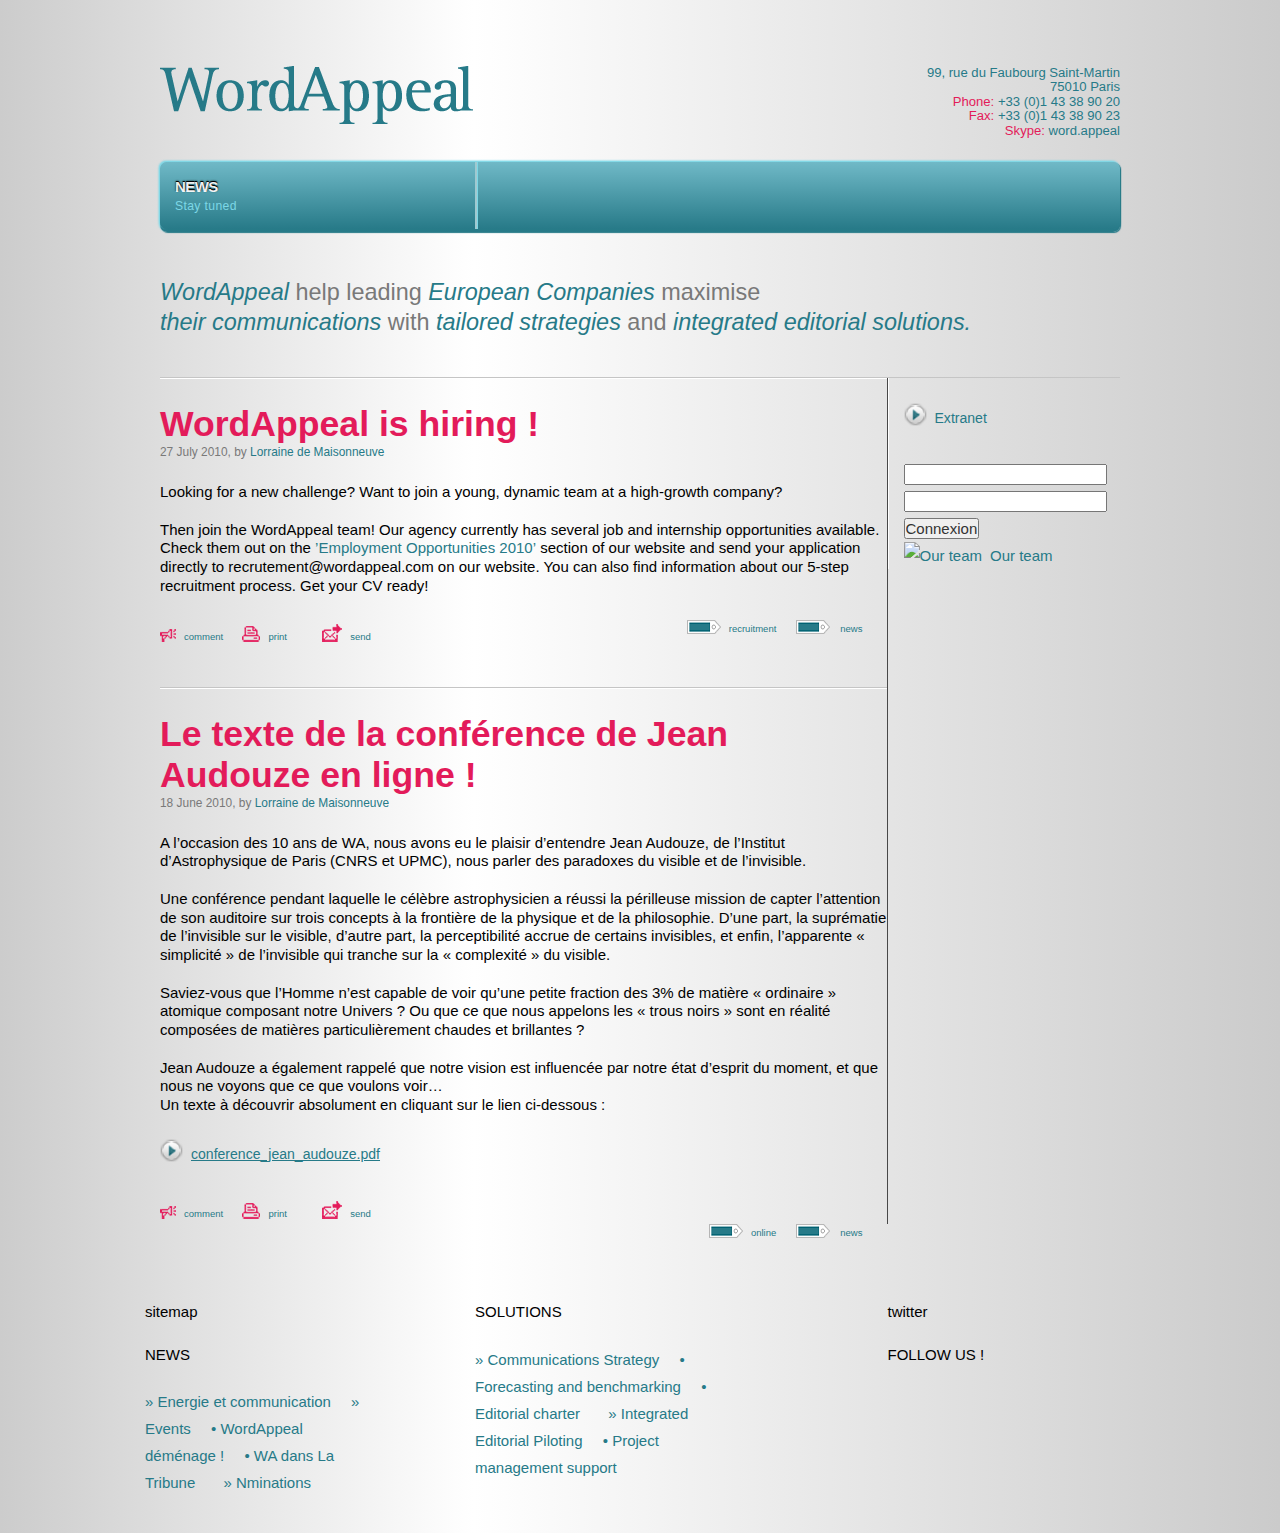
==== commit 8ca52816: "footer capricier section-inner..." ====
--- a/www_wordappeal_1/index.html
+++ b/www_wordappeal_1/index.html
@@ -211,7 +211,7 @@
                         lien ci-dessous :</p>
                     <p class="green-txt-underlined"><a href="http://webofpat.paris/up/LECOINTRE-Patrick-CV-2016.pdf"
                                                        target="_blank"><img src="img/caret-round.png"
-                                                                     alt="conference_jean_audouze.pdf">conference_jean_audouze.pdf</a>
+                                                                            alt="conference_jean_audouze.pdf">conference_jean_audouze.pdf</a>
                     </p>
 
                     <!-- Bottom line with print, send, email... -->
@@ -251,8 +251,8 @@
 
 
         <!-- Section Right Sidebar -->
-        <div class="col-md-3 borders-left">
-            <section class="right-sidebar">
+        <div class="col-md-3 ">
+            <section class="right-sidebar borders-left">
                 <!-- sidebar -->
                 <div class="">
                     <!-- login -->
@@ -282,87 +282,90 @@
                         <a href="#"><img src="img/" alt="Our team">Our team</a>
 
                     </div>
+                </div>
             </section>
         </div>
     </div>
 
 
     <footer>
-        <div class="wrapper">
-            <div class="col-md-3">
-                <p class="shadow-title-footer">sitemap</p>
-                <p class="red-title-footer">NEWS</p>
-                <ul class="">
-                    <li class=""><a href="#"><span>»</span> Energie et communication</a></li>
-                    <li class=""><a href="#"><span>»</span> Events</a></li>
+        <div class="section-inner">
+            <div class="row">
+                <div class="col-md-3">
+                    <p class="shadow-title-footer">sitemap</p>
+                    <p class="red-title-footer">NEWS</p>
                     <ul class="">
-                        <li class=""><a href="#"><span>•</span> WordAppeal déménage !</a></li>
-                        <li class=""><a href="#"><span>•</span> WA dans La Tribune</a></li>
+                        <li class=""><a href="#"><span>»</span> Energie et communication</a></li>
+                        <li class=""><a href="#"><span>»</span> Events</a></li>
+                        <ul class="">
+                            <li class=""><a href="#"><span>•</span> WordAppeal déménage !</a></li>
+                            <li class=""><a href="#"><span>•</span> WA dans La Tribune</a></li>
+                        </ul>
+                        <li class=""><a href="#"><span>»</span> Nminations</a></li>
                     </ul>
-                    <li class=""><a href="#"><span>»</span> Nminations</a></li>
-                </ul>
+                </div>
+                <div class="col-md-1">
+                    <!--<p></p>-->
+                </div>
+                <div class="col-md-3">
+                    <p class="red-title-footer">SOLUTIONS</p>
+                    <ul class="">
+                        <li class=""><a href="#"><span>»</span> Communications Strategy</a></li>
+                        <ul class="">
+                            <li class=""><a href="#"><span>•</span> Forecasting and benchmarking</a></li>
+                            <li class=""><a href="#"><span>•</span> Editorial charter</a></li>
+                        </ul>
+                        <li class=""><a href="#"><span>»</span> Integrated Editorial Piloting</a></li>
+                        <ul class="">
+                            <li class=""><a href="#"><span>•</span> Project management support</a></li>
+                        </ul>
+                    </ul>
+                </div>
+                <div class="col-md-2">
+                    <!--<p></p>-->
+                </div>
+                <div class="col-md-3">
+                    <p class="shadow-title-footer">twitter</p>
+                    <p class="red-title-footer">FOLLOW US !</p>
+                    <a target="_blank" href="https://twitter.com/wordappeal"><img
+                            src=""></a></div>
             </div>
-            <div class="col-md-1">
-                <p></p>
-            </div>
-            <div class="col-md-3">
-                <p class="red-title-footer">SOLUTIONS</p>
-                <ul class="">
-                    <li class=""><a href="#"><span>»</span> Communications Strategy</a></li>
-                    <ul class="">
-                        <li class=""><a href="#"><span>•</span> Forecasting and benchmarking</a></li>
-                        <li class=""><a href="#"><span>•</span> Editorial charter</a></li>
-                    </ul>
-                    <li class=""><a href="#"><span>»</span> Integrated Editorial Piloting</a></li>
-                    <ul class="">
-                        <li class=""><a href="#"><span>•</span> Project management support</a></li>
-                    </ul>
-                </ul>
-            </div>
-            <div class="col-md-2">
-                <p></p>
-            </div>
-            <div class="col-md-3">
-                <p class="shadow-title-footer">twitter</p>
-                <p class="red-title-footer">FOLLOW US !</p>
-                <a target="_blank" href="https://twitter.com/wordappeal"><img
-                        src=""></a></div>
         </div>
     </footer>
-
-
-    <!-- Scrits -->
-    <!--<script src="http://code.jquery.com/jquery-1.12.0.min.js"></script>-->
-    <script src="https://ajax.googleapis.com/ajax/libs/jquery/1.12.0/jquery.min.js"></script>
-    <script src="http://code.jquery.com/jquery-migrate-1.3.0.min.js"></script>
-
-
-    <!--<script src="js/jquery-1.11.2.min.js"></script>-->
-    <!--<script src="js/jquery-migrate-1.2.1.min.js"></script>-->
-    <script src="js/jquery-ui.min.js"></script>
-    <script src="js/bootstrap.min.js"></script>
-    <!--<script src="js/jquery.transit.min.js"></script>-->
-    <script src="js/jquery.fittext.js"></script>
-
-    <script src="js/plugins.js"></script>
-    <script src="js/main.js"></script>
-
-    <!-- Google Analytics: change UA-XXXXX-X to be your site's ID. -->
-    <!--<script>-->
-    <!--(function (b, o, i, l, e, r) {-->
-    <!--b.GoogleAnalyticsObject = l;-->
-    <!--b[l] || (b[l] =-->
-    <!--function () {-->
-    <!--(b[l].q = b[l].q || []).push(arguments)-->
-    <!--});-->
-    <!--b[l].l = +new Date;-->
-    <!--e = o.createElement(i);-->
-    <!--r = o.getElementsByTagName(i)[0];-->
-    <!--e.src = '//www.google-analytics.com/analytics.js';-->
-    <!--r.parentNode.insertBefore(e, r)-->
-    <!--}(window, document, 'script', 'ga'));-->
-    <!--ga('create', 'UA-XXXXX-X', 'auto');-->
-    <!--ga('send', 'pageview');-->
-    <!--</script>-->
+</div>
+
+<!-- Scrits -->
+<!--<script src="http://code.jquery.com/jquery-1.12.0.min.js"></script>-->
+<!--<script src="https://ajax.googleapis.com/ajax/libs/jquery/1.12.0/jquery.min.js"></script>-->
+<!--<script src="http://code.jquery.com/jquery-migrate-1.3.0.min.js"></script>-->
+
+
+<script src="js/jquery-1.11.2.min.js"></script>
+<script src="js/jquery-migrate-1.2.1.min.js"></script>
+<script src="js/jquery-ui.min.js"></script>
+<script src="js/bootstrap.min.js"></script>
+<!--<script src="js/jquery.transit.min.js"></script>-->
+<script src="js/jquery.fittext.js"></script>
+
+<script src="js/plugins.js"></script>
+<script src="js/main.js"></script>
+
+<!-- Google Analytics: change UA-XXXXX-X to be your site's ID. -->
+<!--<script>-->
+<!--(function (b, o, i, l, e, r) {-->
+<!--b.GoogleAnalyticsObject = l;-->
+<!--b[l] || (b[l] =-->
+<!--function () {-->
+<!--(b[l].q = b[l].q || []).push(arguments)-->
+<!--});-->
+<!--b[l].l = +new Date;-->
+<!--e = o.createElement(i);-->
+<!--r = o.getElementsByTagName(i)[0];-->
+<!--e.src = '//www.google-analytics.com/analytics.js';-->
+<!--r.parentNode.insertBefore(e, r)-->
+<!--}(window, document, 'script', 'ga'));-->
+<!--ga('create', 'UA-XXXXX-X', 'auto');-->
+<!--ga('send', 'pageview');-->
+<!--</script>-->
 </body>
 </html>
--- a/www_wordappeal_1/css/main.css
+++ b/www_wordappeal_1/css/main.css
@@ -1,37 +1,63 @@
-/* =========== MAIN PERSONAL CSS Style =========== */
-/*                                                 */
-/*    Patrick LECOINTRE 02/2016 for Wordappeal     */
-/*                                                 */
-/* =============================================== */
+@charset "utf-8";
+/* Base */
+*{ outline: none }
+html, body, h1, h2, h3, h4, h5, h6, abbr, acronym, address, article, aside, big,
+blockquote, button, cite, code, details, div, dd, dl, dt, em, fieldset, figcaption,
+figure, font, footer, form, header, hgroup, input, img, label, legend, nav, p, pre,
+section, small, span, select, strong, sub, sup, textarea,
+ul{ margin: 0; padding: 0; font-style: normal; list-style: none; font-weight: normal; font-family: "pt_serifregular", Arial, Helvetica, sans-serif }
+li { list-style: none }
+a { text-decoration: none; cursor: pointer }
+a:hover { text-decoration: none }
+a:focus { outline: none }
+abbr[title] { border-bottom: 1px dotted }
+strong { font-weight: bold }
+hr { display: block; height: 1px; border: 0; border-top: 1px solid #fff; margin: 0; padding: 0; clear: both }
+sub, sup { font-size: 75%; line-height: 0; position: relative; vertical-align: baseline }
+sup { top: -0.5em }
+sub { bottom: -0.25em }
+ul, ol { margin: 0; padding: 0 }
+img { border: 0; -ms-interpolation-mode: bicubic }
+svg:not(:root) { overflow: hidden }
+fieldset { border: 0 }
+legend { border: 0 }
+label { cursor: pointer }
+button, input, select, textarea { font-size: 100%; margin: 0; vertical-align: baseline }
+button, input { line-height: normal; outline: none }
+button, input[type="button"], input[type="reset"], input[type="submit"] { cursor: pointer; -webkit-appearance: button; appearance: button }
+input[type="checkbox"], input[type="radio"] { -moz-box-sizing: border-box; box-sizing: border-box }
+input[type="search"] { -moz-box-sizing: content-box; box-sizing: content-box }
+button::-moz-focus-inner, input::-moz-focus-inner { border: 0; padding: 0 }
+textarea { overflow: auto; vertical-align: top }
+table { border-collapse: collapse; border-spacing: 0 }
+blockquote, q { quotes: none }
+blockquote:before, blockquote:after, q:before, q:after { content: ""; content: none }
+.clear{clear: both;}
+
 
 /*------------------------------------*\
     MAIN
 \*------------------------------------*/
-
 /* global box-sizing */
-*,
-*:after,
-*:before {
-    box-sizing: border-box;
-    -webkit-font-smoothing: antialiased;
-    font-smoothing: antialiased;
-    text-rendering: optimizeLegibility;
-}
-
-/* Very important good look for the ul/li */
-li {
-    list-style: none;
-}
+/**,*/
+/**:after,*/
+/**:before {*/
+    /*box-sizing: border-box;*/
+    /*-webkit-font-smoothing: antialiased;*/
+    /*font-smoothing: antialiased;*/
+    /*text-rendering: optimizeLegibility;*/
+/*}*/
+
 
 /* Main html & body */
-html {
-    font-size: 62.5%;
-}
+html { font-size: 100%;
+    -webkit-text-size-adjust: 100%;
+    -ms-text-size-adjust: 100%;
+    height: 100% }
 
 body {
     font: 300 15px/1 'Arial Regular', Arial, sans-serif;
     line-height: 1.8;
-    color: #000000;
     padding-top: 66px;
     padding-bottom: 30px;
     background-color: transparent;
@@ -322,27 +348,28 @@
   Borders Shadows & articles sections
 \*------------------------------------*/
 .borders-bottom {
-border-bottom: 1px solid #c5c5c5;
-padding-bottom: 40px;
-/*padding: 0;*/
+    border-bottom: 1px solid #c5c5c5;
+    padding-bottom: 40px;
+    /*padding: 0;*/
 }
 
 .borders-top {
-border-top: 1px solid #ffffff;
-/*margin: 0;*/
-/*padding: 0;*/
+    border-top: 1px solid #ffffff;
+    /*margin: 0;*/
+    /*padding: 0;*/
 }
 
 .borders-left {
-border-left: 1px solid #ffffff;
-/*margin: 0;*/
-/*padding: 0;*/
+    border-left: 1px solid #ffffff;
+    height: auto;
+    /*margin: 0;*/
+    /*padding: 0;*/
 }
 
 .borders-right {
-border-right: 1px solid #484848;
-/*margin: 0;*/
-/*padding: 0;*/
+    border-right: 1px solid #484848;
+    /*margin: 0;*/
+    /*padding: 0;*/
 }
 
 .box-shadow {
@@ -351,6 +378,7 @@
     /*-ms-filter: "progid:DXImageTransform.Microsoft.Shadow(strength = 1, Direction = 135, Color = '#c5c5c5')";*/
 
 }
+
 .box-shadow {
     /*-moz-box-shadow: 1px -1px 0px #c5c5c5;*/
     /*-webkit-box-shadow: 1px -1px 0px #c5c5c5;*/
@@ -363,12 +391,9 @@
     /*-webkit-box-shadow: -1px -1px 0px 0px #ffffff;*/
 }
 
-
-
-
 /*=============== Bootstrap Dropdown menu Customised ================*/
 /* Modifying padding 15px for the shadows and light border good apply*/
-.col-xs-3, .col-sm-3, .col-md-3, .col-lg-3  {
+.col-xs-3, .col-sm-3, .col-md-3, .col-lg-3 {
     position: relative;
     min-height: 1px;
     padding-right: 15px;
@@ -474,7 +499,22 @@
     FOOTER
 \*------------------------------------*/
 .footer {
+    background: #1e616c;
+    width: 100%;
+
+    /*Dégradé*/
+    box-shadow: 0px 0px 30px 10px rgba(30, 97, 108, 0.3);
+    -moz-box-shadow: 0px 0px 30px 10px rgba(30, 97, 108, 0.3);
+    -webkit-box-shadow: 0px 0px 30px 10px rgba(30, 97, 108, 0.3);
+}
+
+footer .section-inner
+{
+    width: 100%;
+    /*margin: 0 auto;*/
     padding-top: 65px;
+    height: 265px;
+
 }
 
 /*------------------------------------*\
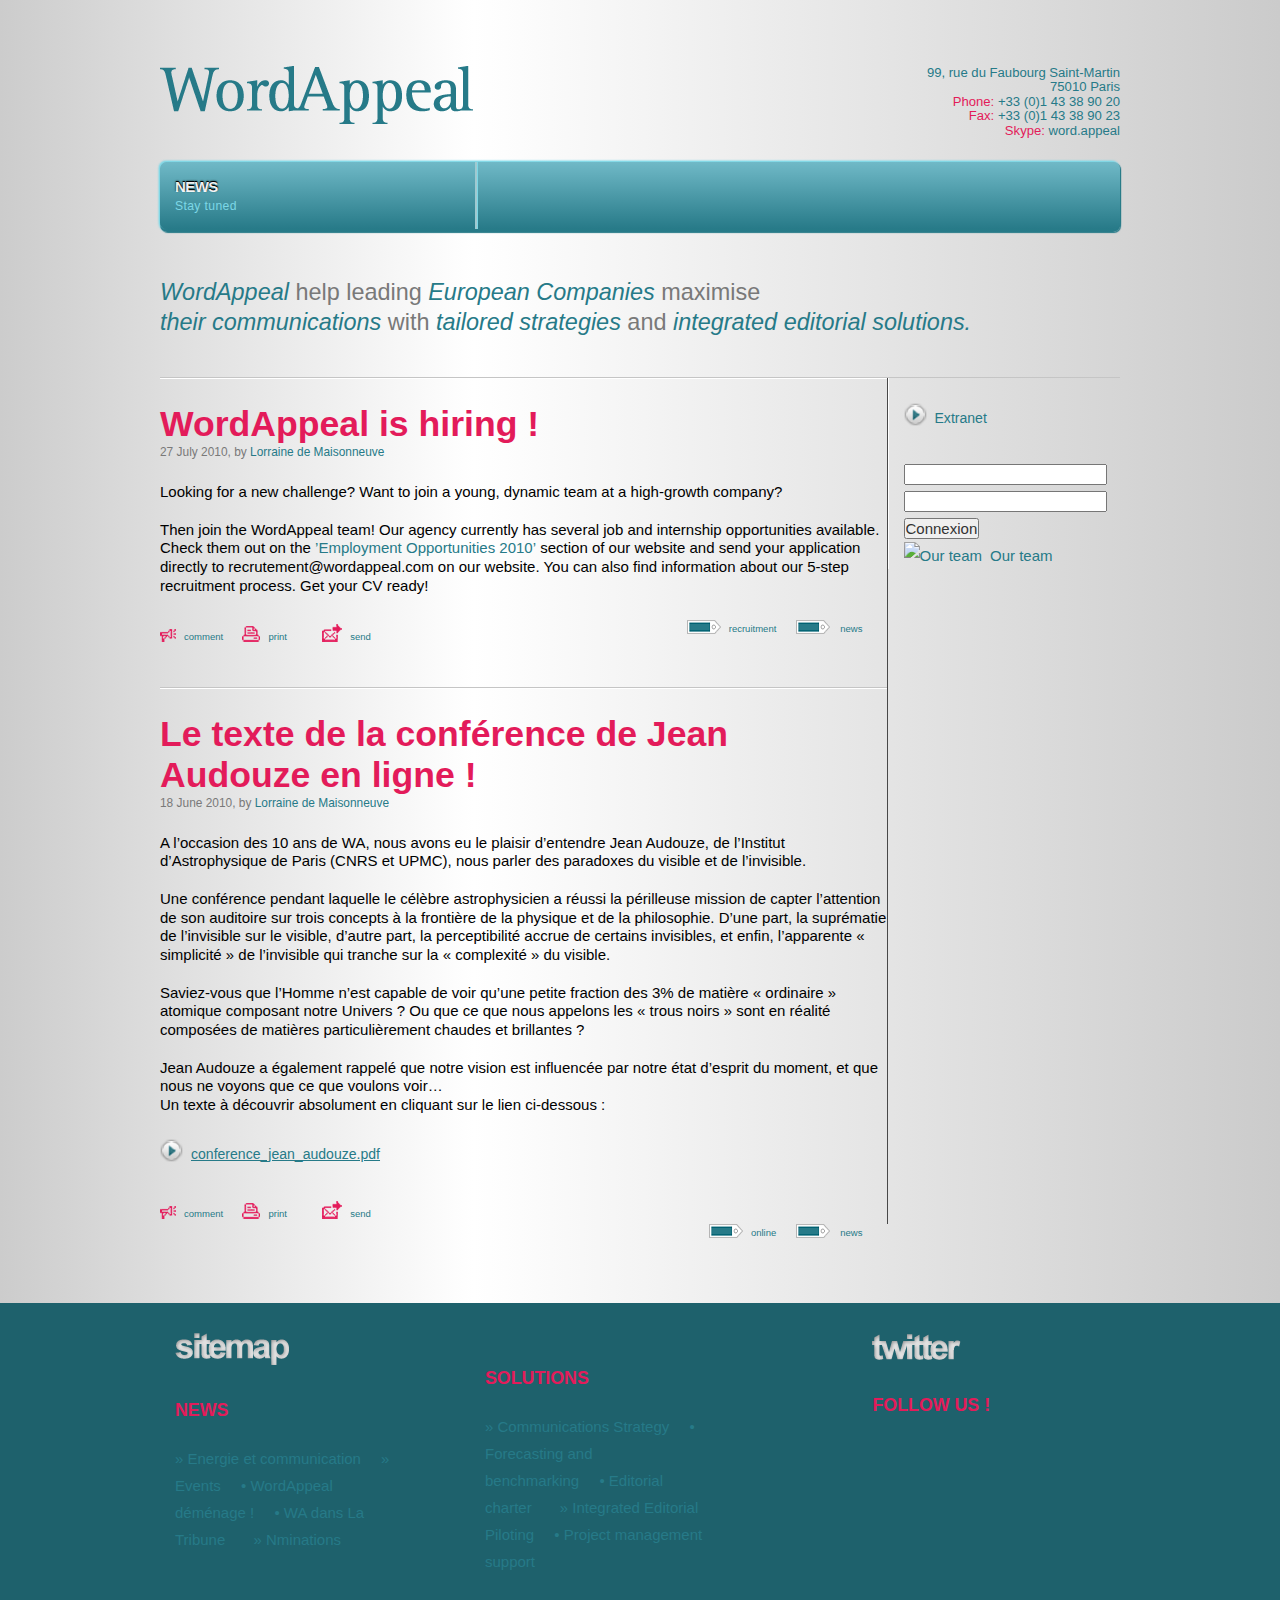
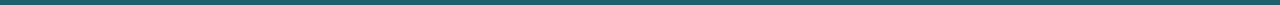
==== commit d3eb0fd7: "Satané ombrage inside text, footer en cours" ====
--- a/www_wordappeal_1/index.html
+++ b/www_wordappeal_1/index.html
@@ -287,12 +287,13 @@
         </div>
     </div>
 
-
+</div>
     <footer>
         <div class="section-inner">
             <div class="row">
                 <div class="col-md-3">
-                    <p class="shadow-title-footer">sitemap</p>
+                    <!--<p class="shadow-title-footer">sitemap</p>-->
+                    <img src="img/sitemap.png" alt="Sitemap">
                     <p class="red-title-footer">NEWS</p>
                     <ul class="">
                         <li class=""><a href="#"><span>»</span> Energie et communication</a></li>
@@ -325,7 +326,8 @@
                     <!--<p></p>-->
                 </div>
                 <div class="col-md-3">
-                    <p class="shadow-title-footer">twitter</p>
+                    <!--<p class="shadow-title-footer">twitter</p>-->
+                    <img src="img/twitter.png" alt="Twitter">
                     <p class="red-title-footer">FOLLOW US !</p>
                     <a target="_blank" href="https://twitter.com/wordappeal"><img
                             src=""></a></div>
--- a/www_wordappeal_1/css/main.css
+++ b/www_wordappeal_1/css/main.css
@@ -59,7 +59,7 @@
     font: 300 15px/1 'Arial Regular', Arial, sans-serif;
     line-height: 1.8;
     padding-top: 66px;
-    padding-bottom: 30px;
+    /*padding-bottom: 30px;*/
     background-color: transparent;
 }
 
@@ -498,24 +498,34 @@
 /*------------------------------------*\
     FOOTER
 \*------------------------------------*/
-.footer {
+footer
+{
     background: #1e616c;
     width: 100%;
-
-    /*Dégradé*/
-    box-shadow: 0px 0px 30px 10px rgba(30, 97, 108, 0.3);
-    -moz-box-shadow: 0px 0px 30px 10px rgba(30, 97, 108, 0.3);
-    -webkit-box-shadow: 0px 0px 30px 10px rgba(30, 97, 108, 0.3);
-}
-
+}
 footer .section-inner
 {
-    width: 100%;
-    /*margin: 0 auto;*/
-    padding-top: 65px;
-    height: 265px;
-
-}
+    width: 900px;
+    padding: 30px 0;
+    margin: 65px auto 0 auto;
+}
+
+
+/*.shadow-title-footer {*/
+/*font: 700 2.125em 'Arial Regular', Arial, sans-serif;*/
+/*letter-spacing: -1px;*/
+    /*font-size: 2.125em;*/
+    /*color: #fff;*/
+    /*text-shadow: 1px 2px 0 rgba(30,97,108,0.5),*/
+    /*-1px -2px 0 rgba(30,97,108,0.5);*/
+/*}*/
+
+.red-title-footer {
+    font: 700 1.1875em 'Arial Bold', Arial, sans-serif;
+    color: #e31b5a;
+    margin-top:35px;
+}
+
 
 /*------------------------------------*\
     PAGES
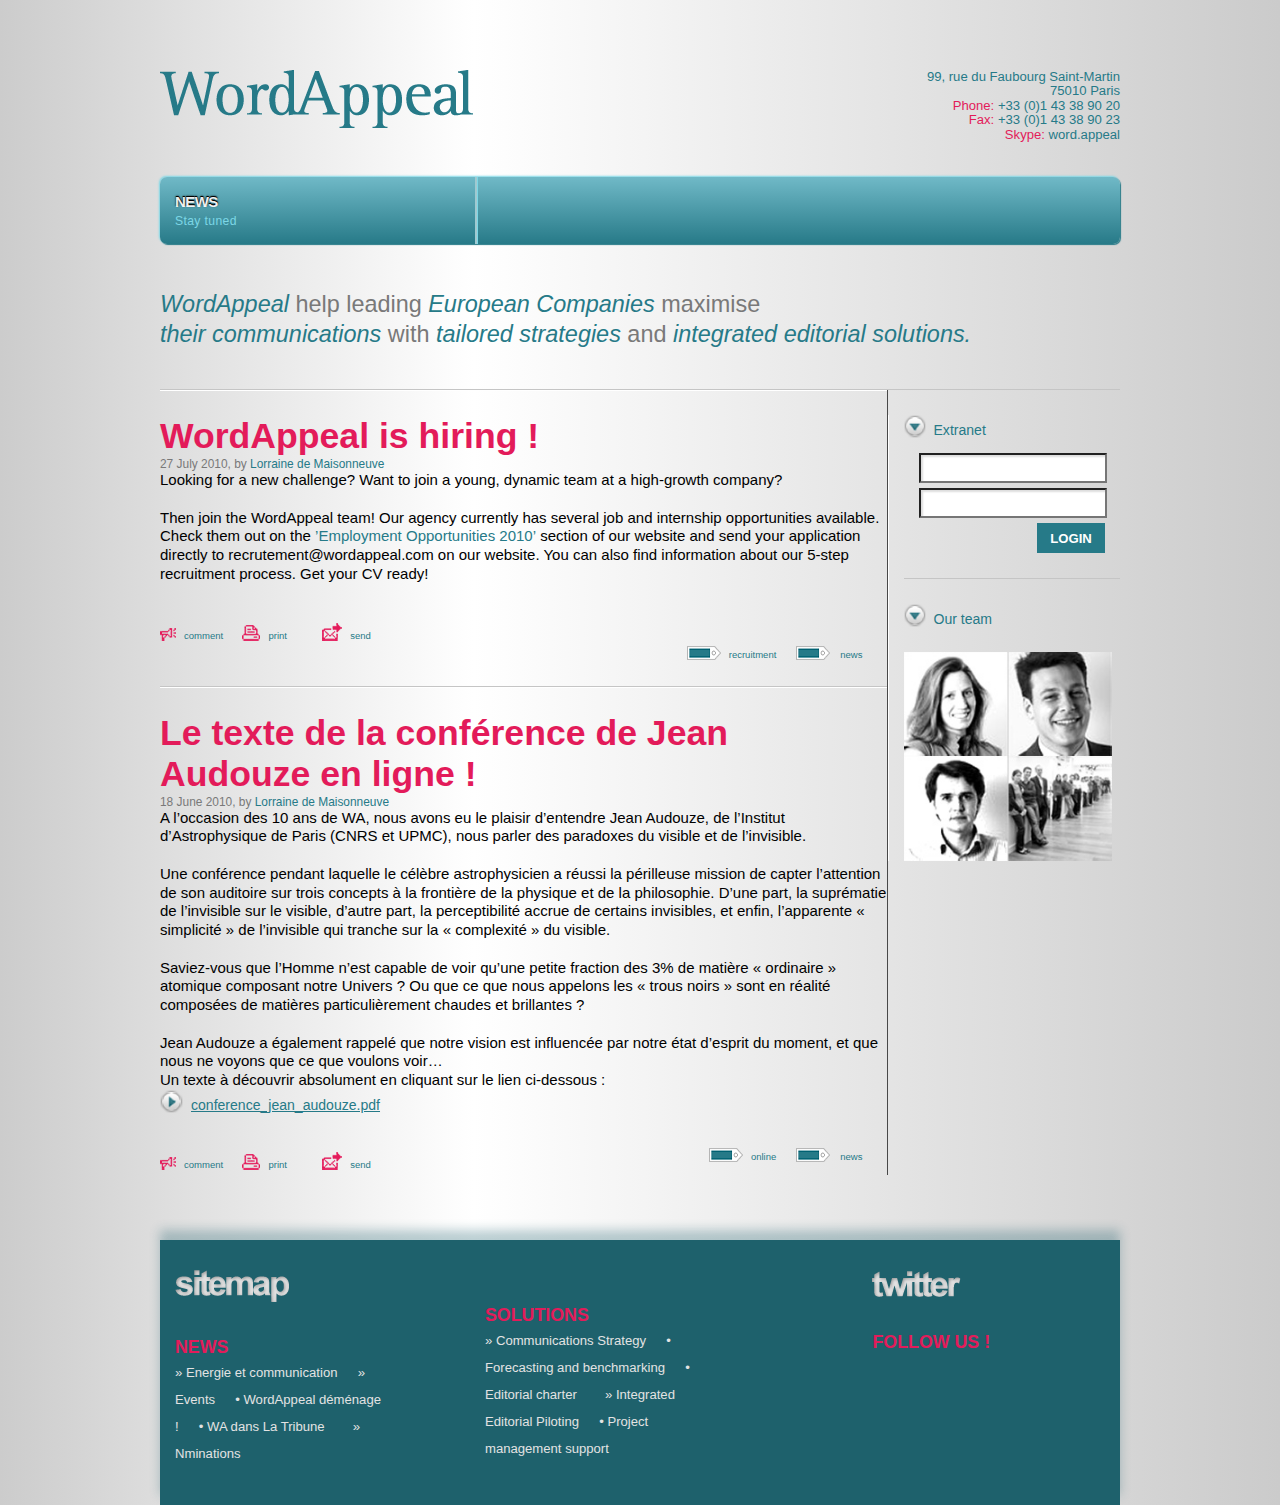
==== commit d2767af4: "Footer en final" ====
--- a/www_wordappeal_1/index.html
+++ b/www_wordappeal_1/index.html
@@ -51,18 +51,21 @@
     <div class="wrapper">
         <!-- Main Title WordAppeal -->
         <div class="row">
-            <div class="col-md-6">
-                <h1><a href="#" class="img logo-img"><img src="img/WordAppeal_logo.png" alt="Logo WordAppeal"></a></h1>
-            </div>
-
-
-            <div class="col-md-6">
-                <p class="adress-wordappeal">99, rue du Faubourg Saint-Martin<br>
-                    75010 Paris<br>
-                    <span>Phone:</span> +33 (0)1 43 38 90 20<br>
-                    <span>Fax:</span> +33 (0)1 43 38 90 23<br>
-                    <span>Skype:</span> word.appeal</p>
-            </div>
+            <section class="entete">
+                <div class="col-md-6">
+                    <h1><a href="#" class="img logo-img"><img src="img/WordAppeal_logo.png" alt="Logo WordAppeal"></a>
+                    </h1>
+                </div>
+
+                <div class="col-md-6">
+                    <p class="adress-wordappeal">99, rue du Faubourg Saint-Martin<br>
+                        75010 Paris<br>
+                        <span>Phone:</span> +33 (0)1 43 38 90 20<br>
+                        <span>Fax:</span> +33 (0)1 43 38 90 23<br>
+                        <span>Skype:</span> word.appeal</p>
+                </div>
+            </section>
+
         </div>
 
 
@@ -80,7 +83,7 @@
                     </button>
                     <!--<a class="navbar-brand" href="#">Project name</a>-->
                 </div>
-                <div id="navbar" class="navbar-collapse collapse nav-box">
+                <div id="navbar" class="navbar-collapse collapse">
                     <ul class="nav navbar-nav nav-justified">
                         <div class="row">
                             <div class="col-md-4 bloc-nav dropdown-line-right dropdown dropdown-toggle">
@@ -94,17 +97,15 @@
                                        role="button"
                                        aria-haspopup="true"
                                        aria-expanded="false">Stay tuned</a>
-                                    <ul class="dropdown-menu">
-                                        <li><a class="caret" href="#wordAppeal-is-hiring">WordAppeal is hiring!</a></li>
+                                    <ul class="dropdown-menu arrow_box">
+                                        <li><a class="" href="#"><img src="img/caret.png" alt="">WordAppeal is
+                                            hiring!</a></li>
                                         <li role="separator" class="divider"></li>
-                                        <li><a class="caret" href="#">Le texte de la conférence de Jean<br>
+                                        <li><a class="" href="#"><img src="img/caret.png" alt="">Le texte de la
+                                            conférence de Jean<br>Audouze en ligne !</a></li>
                                         <li role="separator" class="divider"></li>
-                                        Audouze en ligne !</a></li>
-                                        <li><a class="caret" href="#">Celebrating 10 years already!<br>
-                                            Thank you!</a></li>
-                                        <li class="dropdown-header">Nav header</li>
-                                        <li><a href="#">Separated link</a></li>
-                                        <li><a href="#">One more separated link</a></li>
+                                        <li><a class="" href="#"><img src="img/caret.png" alt="">Celebrating 10
+                                            years already!<br>Thank you!</a></li>
                                     </ul>
                                 </li>
                             </div>
@@ -147,24 +148,26 @@
                         also find information about our 5-step recruitment process. Get your CV ready!</p>
 
                     <!-- Bottom line with print, send, email... -->
-                    <div class="tools-left">
-                        <ul>
-                            <a href="#">
-                                <li class="action text-tools"><img src="img/comments-icone.png" alt="Comment">comment
-                                </li>
-                            </a>
-                            <a type="button" onClick="window.print()" value="Print This Page">
-                                <li class="action print text-tools"><img src="img/print-icone.png" alt="Print">print
-                                </li>
-                            </a>
-                            <a>
-                                <li class="action text-tools envoyer-page">
-                                    <a href="mailto:?subject=Le%20site%20de%20Wordappeal.com&amp;body=Bonjour%2C%0A%0AVous%20êtes%20embauché%20"
-                                       title="send the page"><img src="img/send-icone.png" alt="Send the page">send
-                                    </a>
-                                </li>
-                            </a>
-                        </ul>
+                    <div class="action-tags">
+                        <div class="tools-left">
+                            <ul>
+                                <a href="#">
+                                    <li class="action text-tools"><img src="img/comments-icone.png" alt="Comment">comment
+                                    </li>
+                                </a>
+                                <a type="button" onClick="window.print()" value="Print This Page">
+                                    <li class="action print text-tools"><img src="img/print-icone.png" alt="Print">print
+                                    </li>
+                                </a>
+                                <a>
+                                    <li class="action text-tools envoyer-page">
+                                        <a href="mailto:?subject=Le%20site%20de%20Wordappeal.com&amp;body=Bonjour%2C%0A%0AVous%20êtes%20embauché%20"
+                                           title="send the page"><img src="img/send-icone.png" alt="Send the page">send
+                                        </a>
+                                    </li>
+                                </a>
+                            </ul>
+                        </div>
                     </div>
                     <div class="tools-right border-bottom">
                         <ul><a href="#">
@@ -213,8 +216,10 @@
                                                        target="_blank"><img src="img/caret-round.png"
                                                                             alt="conference_jean_audouze.pdf">conference_jean_audouze.pdf</a>
                     </p>
-
-                    <!-- Bottom line with print, send, email... -->
+                </div>
+
+                <!-- Bottom line with print, send, email... -->
+                <div class="action-tags">
                     <div class="tools-left">
                         <ul>
                             <a href="#">
@@ -235,16 +240,16 @@
                             </a>
                         </ul>
                     </div>
-                </div>
-                <div class="tools-right">
-                    <ul><a href="#">
-                        <li class="action text-tools"><img src="img/vignette-icone.png" alt="tag online">online
-                        </li>
-                    </a><a href="#">
-                        <li class="action text-tools"><img src="img/vignette-icone.png" alt="tag news">
-                            news
-                        </li>
-                    </a></ul>
+                    <div class="tools-right">
+                        <ul><a href="#">
+                            <li class="action text-tools"><img src="img/vignette-icone.png" alt="tag online">online
+                            </li>
+                        </a><a href="#">
+                            <li class="action text-tools"><img src="img/vignette-icone.png" alt="tag news">
+                                news
+                            </li>
+                        </a></ul>
+                    </div>
                 </div>
             </section>
         </div>
@@ -253,41 +258,41 @@
         <!-- Section Right Sidebar -->
         <div class="col-md-3 ">
             <section class="right-sidebar borders-left">
-                <!-- sidebar -->
-                <div class="">
-                    <!-- login -->
-
-                    <p class="green-txt"><img src="img/caret-round.png" alt="caret">Extranet</p>
-                    <div id="login">
-                        <form id="login-form" action="/ident/login/" method="post">
-                            <div id="login-first">
-                                <label for="login-name"><input id="login-name" class="input-mini"
-                                                               name="name" value="" title="pseudo"
-                                                               type="text"/></label>
-                                <label for="login-pass"><input id="login-pass" class="input-mini"
-                                                               name="password" value=""
-                                                               title="mot de passe"
-                                                               type="password"/></label>
-                            </div>
-                            <div id="login-second">
-                                <input value="Connexion" name="login-submit" id="login-submit" class="awesome green"
-                                       type="submit"/>
-
-                            </div>
-                        </form>
-                    </div>
-
-                    <!-- Team picture -->
+
+                <!-- login -->
+                <section class="login">
+                    <div class="borders-bottom">
+                        <p class="green-txt"><img src="img/caret-down.png" alt="caret">Extranet</p>
+                        <div id="login">
+                            <form id="login-form" action="/ident/login/" method="post">
+                                <div id="login-first">
+                                    <label for="login-name"><input id="login-name" class="input-mini innershadow"
+                                                                   name="name" value="" title="pseudo"
+                                                                   type="text"/></label>
+                                    <label for="login-pass"><input id="login-pass" class="input-mini innershadow"
+                                                                   name="password" value=""
+                                                                   title="mot de passe"
+                                                                   type="password"/></label>
+                                    <input class="input_submit" value="LOGIN" name="login-submit" id="login-submit"
+                                           type="submit"/>
+                                </div>
+                            </form>
+                        </div>
+                    </div>
+                </section>
+
+                <!-- Team picture -->
+                <section class="team ">
                     <div class="">
-                        <a href="#"><img src="img/" alt="Our team">Our team</a>
-
-                    </div>
-                </div>
+                        <p class="green-txt"><img src="img/caret-down.png" alt="caret">Our team</p>
+                        <img class="team" src="img/our_team.jpg" alt="The team">
+                    </div>
+                </section>
             </section>
-        </div>
+
+        </div>
+
     </div>
-
-</div>
     <footer>
         <div class="section-inner">
             <div class="row">
@@ -295,29 +300,31 @@
                     <!--<p class="shadow-title-footer">sitemap</p>-->
                     <img src="img/sitemap.png" alt="Sitemap">
                     <p class="red-title-footer">NEWS</p>
-                    <ul class="">
-                        <li class=""><a href="#"><span>»</span> Energie et communication</a></li>
-                        <li class=""><a href="#"><span>»</span> Events</a></li>
-                        <ul class="">
-                            <li class=""><a href="#"><span>•</span> WordAppeal déménage !</a></li>
-                            <li class=""><a href="#"><span>•</span> WA dans La Tribune</a></li>
+                    <div class="">
+                        <ul class="footer-text">
+                            <li class=""><a href="#"><span>»</span> Energie et communication</a></li>
+                            <li class=""><a href="#"><span>»</span> Events</a></li>
+                            <ul class="footer-text">
+                                <li class=""><a href="#"><span>•</span> WordAppeal déménage !</a></li>
+                                <li class=""><a href="#"><span>•</span> WA dans La Tribune</a></li>
+                            </ul>
+                            <li class=""><a href="#"><span>»</span> Nminations</a></li>
                         </ul>
-                        <li class=""><a href="#"><span>»</span> Nminations</a></li>
-                    </ul>
+                    </div>
                 </div>
                 <div class="col-md-1">
                     <!--<p></p>-->
                 </div>
                 <div class="col-md-3">
                     <p class="red-title-footer">SOLUTIONS</p>
-                    <ul class="">
-                        <li class=""><a href="#"><span>»</span> Communications Strategy</a></li>
-                        <ul class="">
+                    <ul class="footer-text">
+                        <li class=""><a class="" href="#"><span>»</span> Communications Strategy</a></li>
+                        <ul class="footer-text">
                             <li class=""><a href="#"><span>•</span> Forecasting and benchmarking</a></li>
                             <li class=""><a href="#"><span>•</span> Editorial charter</a></li>
                         </ul>
                         <li class=""><a href="#"><span>»</span> Integrated Editorial Piloting</a></li>
-                        <ul class="">
+                        <ul class="footer-text">
                             <li class=""><a href="#"><span>•</span> Project management support</a></li>
                         </ul>
                     </ul>
@@ -334,40 +341,39 @@
             </div>
         </div>
     </footer>
-</div>
-
-<!-- Scrits -->
-<!--<script src="http://code.jquery.com/jquery-1.12.0.min.js"></script>-->
-<!--<script src="https://ajax.googleapis.com/ajax/libs/jquery/1.12.0/jquery.min.js"></script>-->
-<!--<script src="http://code.jquery.com/jquery-migrate-1.3.0.min.js"></script>-->
-
-
-<script src="js/jquery-1.11.2.min.js"></script>
-<script src="js/jquery-migrate-1.2.1.min.js"></script>
-<script src="js/jquery-ui.min.js"></script>
-<script src="js/bootstrap.min.js"></script>
-<!--<script src="js/jquery.transit.min.js"></script>-->
-<script src="js/jquery.fittext.js"></script>
-
-<script src="js/plugins.js"></script>
-<script src="js/main.js"></script>
-
-<!-- Google Analytics: change UA-XXXXX-X to be your site's ID. -->
-<!--<script>-->
-<!--(function (b, o, i, l, e, r) {-->
-<!--b.GoogleAnalyticsObject = l;-->
-<!--b[l] || (b[l] =-->
-<!--function () {-->
-<!--(b[l].q = b[l].q || []).push(arguments)-->
-<!--});-->
-<!--b[l].l = +new Date;-->
-<!--e = o.createElement(i);-->
-<!--r = o.getElementsByTagName(i)[0];-->
-<!--e.src = '//www.google-analytics.com/analytics.js';-->
-<!--r.parentNode.insertBefore(e, r)-->
-<!--}(window, document, 'script', 'ga'));-->
-<!--ga('create', 'UA-XXXXX-X', 'auto');-->
-<!--ga('send', 'pageview');-->
-<!--</script>-->
+
+    <!-- Scrits -->
+    <!--<script src="http://code.jquery.com/jquery-1.12.0.min.js"></script>-->
+    <!--<script src="https://ajax.googleapis.com/ajax/libs/jquery/1.12.0/jquery.min.js"></script>-->
+    <!--<script src="http://code.jquery.com/jquery-migrate-1.3.0.min.js"></script>-->
+
+
+    <script src="js/jquery-1.11.2.min.js"></script>
+    <script src="js/jquery-migrate-1.2.1.min.js"></script>
+    <script src="js/jquery-ui.min.js"></script>
+    <script src="js/bootstrap.min.js"></script>
+    <!--<script src="js/jquery.transit.min.js"></script>-->
+    <script src="js/jquery.fittext.js"></script>
+
+    <script src="js/plugins.js"></script>
+    <script src="js/main.js"></script>
+
+    <!-- Google Analytics: change UA-XXXXX-X to be your site's ID. -->
+    <!--<script>-->
+    <!--(function (b, o, i, l, e, r) {-->
+    <!--b.GoogleAnalyticsObject = l;-->
+    <!--b[l] || (b[l] =-->
+    <!--function () {-->
+    <!--(b[l].q = b[l].q || []).push(arguments)-->
+    <!--});-->
+    <!--b[l].l = +new Date;-->
+    <!--e = o.createElement(i);-->
+    <!--r = o.getElementsByTagName(i)[0];-->
+    <!--e.src = '//www.google-analytics.com/analytics.js';-->
+    <!--r.parentNode.insertBefore(e, r)-->
+    <!--}(window, document, 'script', 'ga'));-->
+    <!--ga('create', 'UA-XXXXX-X', 'auto');-->
+    <!--ga('send', 'pageview');-->
+    <!--</script>-->
 </body>
 </html>
--- a/www_wordappeal_1/css/main.css
+++ b/www_wordappeal_1/css/main.css
@@ -1,39 +1,152 @@
 @charset "utf-8";
 /* Base */
-*{ outline: none }
+* {
+    outline: none
+}
+
 html, body, h1, h2, h3, h4, h5, h6, abbr, acronym, address, article, aside, big,
 blockquote, button, cite, code, details, div, dd, dl, dt, em, fieldset, figcaption,
 figure, font, footer, form, header, hgroup, input, img, label, legend, nav, p, pre,
 section, small, span, select, strong, sub, sup, textarea,
-ul{ margin: 0; padding: 0; font-style: normal; list-style: none; font-weight: normal; font-family: "pt_serifregular", Arial, Helvetica, sans-serif }
-li { list-style: none }
-a { text-decoration: none; cursor: pointer }
-a:hover { text-decoration: none }
-a:focus { outline: none }
-abbr[title] { border-bottom: 1px dotted }
-strong { font-weight: bold }
-hr { display: block; height: 1px; border: 0; border-top: 1px solid #fff; margin: 0; padding: 0; clear: both }
-sub, sup { font-size: 75%; line-height: 0; position: relative; vertical-align: baseline }
-sup { top: -0.5em }
-sub { bottom: -0.25em }
-ul, ol { margin: 0; padding: 0 }
-img { border: 0; -ms-interpolation-mode: bicubic }
-svg:not(:root) { overflow: hidden }
-fieldset { border: 0 }
-legend { border: 0 }
-label { cursor: pointer }
-button, input, select, textarea { font-size: 100%; margin: 0; vertical-align: baseline }
-button, input { line-height: normal; outline: none }
-button, input[type="button"], input[type="reset"], input[type="submit"] { cursor: pointer; -webkit-appearance: button; appearance: button }
-input[type="checkbox"], input[type="radio"] { -moz-box-sizing: border-box; box-sizing: border-box }
-input[type="search"] { -moz-box-sizing: content-box; box-sizing: content-box }
-button::-moz-focus-inner, input::-moz-focus-inner { border: 0; padding: 0 }
-textarea { overflow: auto; vertical-align: top }
-table { border-collapse: collapse; border-spacing: 0 }
-blockquote, q { quotes: none }
-blockquote:before, blockquote:after, q:before, q:after { content: ""; content: none }
-.clear{clear: both;}
-
+ul {
+    margin: 0;
+    padding: 0;
+    font-style: normal;
+    list-style: none;
+    font-weight: normal;
+    font-family: "pt_serifregular", Arial, Helvetica, sans-serif
+}
+
+li {
+    list-style: none
+}
+
+a {
+    text-decoration: none;
+    cursor: pointer
+}
+
+a:hover {
+    text-decoration: none
+}
+
+a:focus {
+    outline: none
+}
+
+abbr[title] {
+    border-bottom: 1px dotted
+}
+
+strong {
+    font-weight: bold
+}
+
+hr {
+    display: block;
+    height: 1px;
+    border: 0;
+    border-top: 1px solid #fff;
+    margin: 0;
+    padding: 0;
+    clear: both
+}
+
+sub, sup {
+    font-size: 75%;
+    line-height: 0;
+    position: relative;
+    vertical-align: baseline
+}
+
+sup {
+    top: -0.5em
+}
+
+sub {
+    bottom: -0.25em
+}
+
+ul, ol {
+    margin: 0;
+    padding: 0
+}
+
+img {
+    border: 0;
+    -ms-interpolation-mode: bicubic
+}
+
+svg:not(:root) {
+    overflow: hidden
+}
+
+fieldset {
+    border: 0
+}
+
+legend {
+    border: 0
+}
+
+label {
+    cursor: pointer
+}
+
+button, input, select, textarea {
+    font-size: 100%;
+    margin: 0;
+    vertical-align: baseline
+}
+
+button, input {
+    line-height: normal;
+    outline: none
+}
+
+button, input[type="button"], input[type="reset"], input[type="submit"] {
+    cursor: pointer;
+    -webkit-appearance: button;
+    appearance: button
+}
+
+input[type="checkbox"], input[type="radio"] {
+    -moz-box-sizing: border-box;
+    box-sizing: border-box
+}
+
+input[type="search"] {
+    -moz-box-sizing: content-box;
+    box-sizing: content-box
+}
+
+button::-moz-focus-inner, input::-moz-focus-inner {
+    border: 0;
+    padding: 0
+}
+
+textarea {
+    overflow: auto;
+    vertical-align: top
+}
+
+table {
+    border-collapse: collapse;
+    border-spacing: 0
+}
+
+blockquote, q {
+    quotes: none
+}
+
+blockquote:before, blockquote:after, q:before, q:after {
+    content: "";
+    content: none
+}
+
+.clear {
+    clear: both;
+}
 
 /*------------------------------------*\
     MAIN
@@ -42,23 +155,24 @@
 /**,*/
 /**:after,*/
 /**:before {*/
-    /*box-sizing: border-box;*/
-    /*-webkit-font-smoothing: antialiased;*/
-    /*font-smoothing: antialiased;*/
-    /*text-rendering: optimizeLegibility;*/
+/*box-sizing: border-box;*/
+/*-webkit-font-smoothing: antialiased;*/
+/*font-smoothing: antialiased;*/
+/*text-rendering: optimizeLegibility;*/
 /*}*/
 
-
 /* Main html & body */
-html { font-size: 100%;
+html {
+    font-size: 100%;
     -webkit-text-size-adjust: 100%;
     -ms-text-size-adjust: 100%;
-    height: 100% }
+    height: 100%
+}
 
 body {
     font: 300 15px/1 'Arial Regular', Arial, sans-serif;
     line-height: 1.8;
-    padding-top: 66px;
+    /*padding-top: 66px;*/
     /*padding-bottom: 30px;*/
     background-color: transparent;
 }
@@ -155,6 +269,10 @@
 
 .adress-wordappeal > span {
     color: #e31b5a;
+}
+
+.entete {
+    margin-top: 70px;
 }
 
 /*------------------------------------*\
@@ -180,7 +298,8 @@
     box-shadow: 1px 1px 1px #277a88,
     -1px -1px 2px #7cd7e6;
     /* Margin bottom */
-    margin-bottom: 45px;
+    /*margin-bottom: 45px;*/
+    margin: 35px 0 45px 0;
 }
 
 .white-nav-txt {
@@ -190,6 +309,18 @@
     text-shadow: 0px -1px 2px black, 0 -1px black;
 }
 
+.white-nav-txt > li > a:hover,
+.white-nav-txt > li > a:focus {
+    color: #e31b5a;
+    text-decoration: none;
+    background-color: transparent;
+}
+
+.white-nav-txt a:hover, a:focus {
+    color: white;
+    /*text-decoration: none;*/
+}
+
 .sub-nav-txt {
     font: 300 0.8125em 'Arial Regular', Arial, sans-serif;
     letter-spacing: 0.03em;
@@ -200,7 +331,7 @@
 .nav .open > a, .nav .open > a:hover, .nav .open > a:focus {
     background-color: transparent;
     border-color: transparent;
-    color: #e31b5a;
+    color: white;
     text-decoration: none;
 }
 
@@ -243,6 +374,10 @@
     padding-right: 24px;
 }
 
+.action-tags {
+    padding-top: 35px;
+}
+
 .tools-left, ul, a, li, img {
     padding-right: 8px;
 }
@@ -266,13 +401,13 @@
     font: 300 0.9375em 'Arial Regular', Arial, sans-serif;
     color: #267a88;
     text-decoration: underline;
-    margin-bottom: 35px;
+    /*margin-bottom: 35px;*/
 }
 
 .green-txt {
     font: 300 0.9375em 'Arial Regular', Arial, sans-serif;
     color: #267a88;
-    margin-bottom: 35px;
+    /*margin-bottom: 35px;*/
 }
 
 .green-txt-underlined, a {
@@ -311,7 +446,7 @@
     line-height: 1.25em;
     color: #000000;
     text-decoration: none;
-    margin: 0 0 24px;
+    /*margin: 0 0 24px;*/
 }
 
 p > span {
@@ -342,6 +477,38 @@
 
 ul {
     padding-left: 0;
+}
+
+/*------------------------------------*\
+             LOGIN FORM
+\*------------------------------------*/
+#login-first {
+    margin: 15px;
+}
+
+#login-name, #login-pass {
+    width: 188px;
+    height: 30px;
+    margin-bottom: 5px;
+}
+
+/*Shadow inside form*/
+.innershadow {
+    -webkit-box-shadow: inset 2px 2px 2px 0 #dddddd;
+    -moz-box-shadow: inset 2px 2px 2px 0 #dddddd;
+    box-shadow: inset 2px 2px 2px 0 #dddddd;
+}
+
+.input_submit {
+    font: 700 0.875em 'Arial Rounded MT Bold', Arial, sans-serif;
+    width: 68px;
+    height: 30px;
+    text-decoration: none;
+    background-color: #267a88;
+    border :0;
+    color: white;
+    text-align: center;
+float: right;
 }
 
 /*------------------------------------*\
@@ -407,26 +574,65 @@
     padding-left: 15px;
 }
 
-/*.dropdown-menu {*/
+.dropdown-menu {
+    border-radius: 0;
+    -webkit-box-sizing: content-box;
+    -moz-box-sizing: content-box;
+    box-sizing: content-box;
+    float: left;
+    z-index: 1000;
+    width: 285px;
+    cursor: pointer;
+    margin: 4px 15px;
+    overflow: hidden;
+    border: 0 solid;
+    border-bottom-style: dashed;
+    border-left: 5px solid #e31b5a;
+    font: normal 0.875em/1em Arial, Helvetica, sans-serif;
+    -o-text-overflow: ellipsis;
+    text-overflow: ellipsis;
+    background: -webkit-linear-gradient(0deg, #ffffff 0, #e6e6e6 100%);
+    background: -moz-linear-gradient(90deg, #ffffff 0, #e6e6e6 100%);
+    background: linear-gradient(90deg, #ffffff 0, #e6e6e6 100%);
+    background-position: 50% 50%;
+    -webkit-background-origin: padding-box;
+    background-origin: padding-box;
+    -webkit-background-clip: border-box;
+    background-clip: border-box;
+    -webkit-background-size: auto auto;
+    background-size: auto auto;
+    -webkit-box-shadow: 1px 1px 1px 0 rgba(0, 0, 0, 0.3);
+    box-shadow: 1px 1px 1px 0 rgba(0, 0, 0, 0.3);
+    text-shadow: 1px 1px 1px rgba(0, 0, 0, 0.2);
+}
+
+/*Arrow on the top dropdown, pas réussi à le faire..... GRRRR !!!*/
+/*.arrow_box {*/
+/*!*position: relative;*!*/
+/*border-top: 7px solid #fff;*/
+/*}*/
+/*.arrow_box:after, .arrow_box:before {*/
+/*bottom: 100%;*/
+/*left: 50%;*/
+/*border: solid transparent;*/
+/*content: " ";*/
+/*height: 0;*/
+/*width: 0;*/
 /*position: absolute;*/
-/*top: 100%;*/
-/*left: 0;*/
-/*z-index: 1000;*/
-/*display: none;*/
-/*float: left;*/
-/*min-width: 160px;*/
-/*padding: 5px 0;*/
-/*margin: 2px 0 0;*/
-/*font-size: 14px;*/
-/*text-align: left;*/
-/*list-style: none;*/
-/*background-color: #fff;*/
-/*-webkit-background-clip: padding-box;*/
-/*background-clip: padding-box;*/
-/*border: 1px solid #ccc;*/
-/*border-radius: 4px;*/
-/*-webkit-box-shadow: 0 6px 12px rgba(0, 0, 0, .175);*/
-/*box-shadow: 0 6px 12px rgba(0, 0, 0, .175);*/
+/*pointer-events: none;*/
+/*}*/
+
+/*.arrow_box:after {*/
+/*border-color: rgba(0, 0, 0, 0);*/
+/*border-bottom-color: #fff;*/
+/*border-width: 7px;*/
+/*margin-left: -7px;*/
+/*}*/
+/*.arrow_box:before {*/
+/*border-color: rgba(255, 255, 255, 0);*/
+/*border-bottom-color: #ffffff;*/
+/*border-width: 17px;*/
+/*margin-left: -17px;*/
 /*}*/
 
 .dropdown-menu.pull-right {
@@ -435,20 +641,26 @@
 }
 
 .dropdown-menu .divider {
-    height: 1px;
-    margin: 9px 0;
+    border-bottom: 4px dashed #267a88;
+    width: 100%;
     overflow: hidden;
-    background-color: #e5e5e5;
+    background-color: transparent;
 }
 
 .dropdown-menu > li > a {
     display: block;
-    padding: 3px 20px;
+    padding: 18px 25px;
     clear: both;
+    text-indent: -17px;
     font-weight: normal;
-    line-height: 1.0625em;
+    line-height: 1em;
     color: #267a88;
     white-space: nowrap;
+}
+
+#navbar > ul > div > div > li > ul > li {
+    padding: 0;
+    margin: 0;
 }
 
 .dropdown-menu > li > a:hover,
@@ -482,8 +694,6 @@
     filter: progid:DXImageTransform.Microsoft.gradient(enabled=false);
 }
 
-/*==================================================================*/
-
 /*------------------------------------*\
     SIDEBAR
 \*------------------------------------*/
@@ -491,41 +701,55 @@
 
 }
 
+.login, .team {
+    margin: 25px 0 0 0;
+}
+
 .right-sidebar {
-    padding: 25px 0 0 15px;
+    padding: 0 0 0 15px;
 }
 
 /*------------------------------------*\
     FOOTER
 \*------------------------------------*/
-footer
-{
+footer {
     background: #1e616c;
     width: 100%;
-}
-footer .section-inner
-{
+    height: 265px;
+    -webkit-box-sizing: content-box;
+    -moz-box-sizing: content-box;
+    box-sizing: content-box;
+    border: none;
+    -webkit-box-shadow: 0 -10px 10px 0 rgba(30, 97, 108, 0.3);
+    box-shadow: 0 -10px 10px 0 rgba(30, 97, 108, 0.3);
+}
+
+footer .section-inner {
     width: 900px;
     padding: 30px 0;
     margin: 65px auto 0 auto;
 }
 
-
 /*.shadow-title-footer {*/
 /*font: 700 2.125em 'Arial Regular', Arial, sans-serif;*/
 /*letter-spacing: -1px;*/
-    /*font-size: 2.125em;*/
-    /*color: #fff;*/
-    /*text-shadow: 1px 2px 0 rgba(30,97,108,0.5),*/
-    /*-1px -2px 0 rgba(30,97,108,0.5);*/
+/*font-size: 2.125em;*/
+/*color: #fff;*/
+/*text-shadow: 1px 2px 0 rgba(30,97,108,0.5),*/
+/*-1px -2px 0 rgba(30,97,108,0.5);*/
 /*}*/
 
 .red-title-footer {
     font: 700 1.1875em 'Arial Bold', Arial, sans-serif;
     color: #e31b5a;
-    margin-top:35px;
-}
-
+    margin-top: 35px;
+}
+
+.footer-text > li > a {
+    font: 400 0.875em 'Arial Regular', Arial, sans-serif;
+    color: #e3e3e3;
+    line-height: 1.1875px;
+}
 
 /*------------------------------------*\
     PAGES
@@ -599,25 +823,25 @@
 \*------------------------------------*/
 
 ::-moz-selection {
-    background: #04A4CC;
+    background: #4c9ba9;
     color: #FFF;
     text-shadow: none;
 }
 
 ::selection {
-    background: #04A4CC;
+    background: #4c9ba9;
     color: #FFF;
     text-shadow: none;
 }
 
 ::-webkit-selection {
-    background: #04A4CC;
+    background: #4c9ba9;
     color: #FFF;
     text-shadow: none;
 }
 
 ::-moz-selection {
-    background: #04A4CC;
+    background: #4c9ba9;
     color: #FFF;
     text-shadow: none;
 }
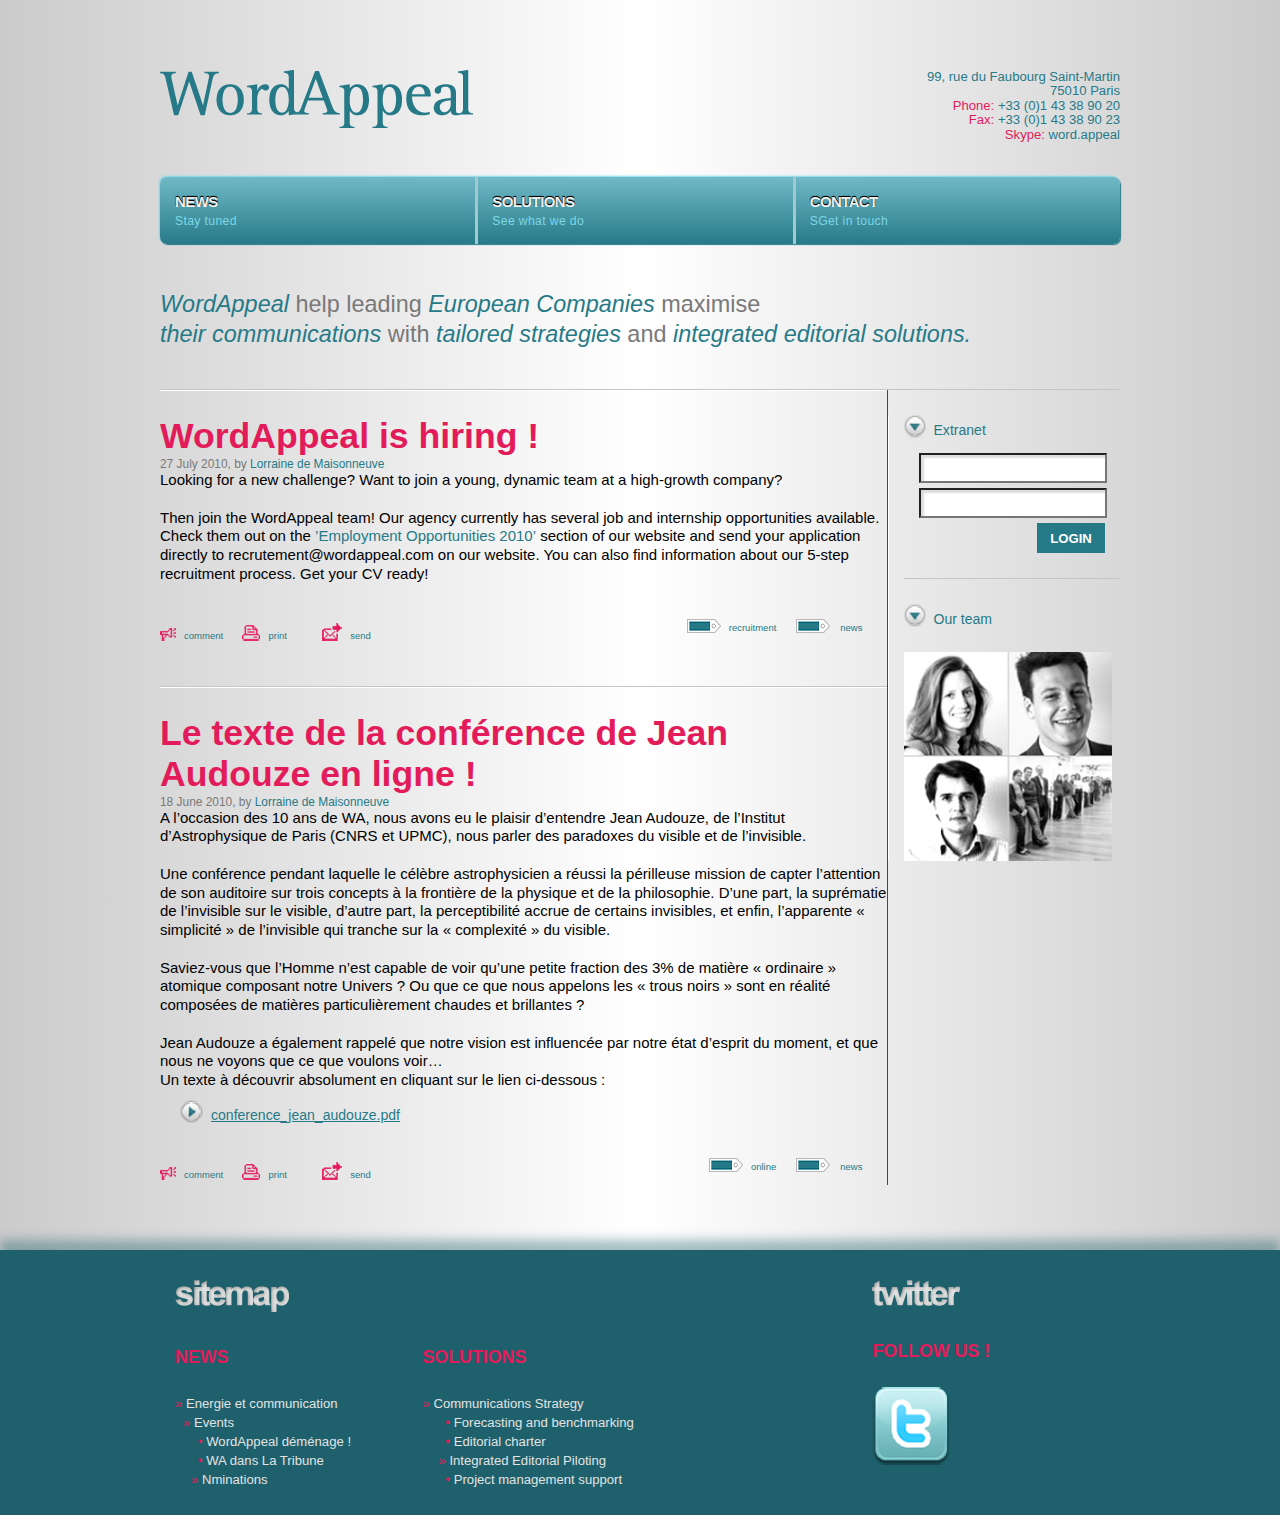
==== commit a50fbd79: "Avant nettoyage, vérif, .zip et send" ====
--- a/www_wordappeal_1/index.html
+++ b/www_wordappeal_1/index.html
@@ -1,12 +1,13 @@
-<!doctype html>
+<!doctype html >
 <!--[if lt IE 7]>
-<html class="no-js lt-ie9 lt-ie8 lt-ie7" lang=""> <![endif]-->
+<html class="no-js lt-ie9 lt-ie8 lt-ie7" lang="en"> <![endif]-->
 <!--[if IE 7]>
-<html class="no-js lt-ie9 lt-ie8" lang=""> <![endif]-->
+<html class="no-js lt-ie9 lt-ie8" lang="en"> <![endif]-->
 <!--[if IE 8]>
-<html class="no-js lt-ie9" lang=""> <![endif]-->
+<html class="no-js lt-ie9" lang="en"> <![endif]-->
 <!--[if gt IE 8]><!-->
-<html class="no-js background html-gradient" lang=""> <!--<![endif]-->
+<html class="no-js background" lang="en"> <!--<![endif]-->
+
 
 <!-- Patrick LECOINTRE 02/2016 -->
 <head>
@@ -25,7 +26,7 @@
     <!--Gradients support for IE9-->
     <!--[if gte IE 9]>
     <style type="text/css">
-        .html-gradient {
+        .background-gradient {
             filter: none;
         }
 
@@ -39,7 +40,7 @@
     <script src="js/modernizr-2.8.3-respond-1.4.2.min.js"></script>
 </head>
 
-<body>
+<body class="background-gradient">
 <!--[if lt IE 8]>
 <p class="browserupgrade">Vous utilisez un <strong>navigateur Internet</strong> obsolète. SVP <a
         href="http://browsehappy.com/">actualisez
@@ -81,8 +82,8 @@
                         <span class="icon-bar">SOLUTIONS</span>
                         <span class="icon-bar">CONTACT</span>
                     </button>
-                    <!--<a class="navbar-brand" href="#">Project name</a>-->
-                </div>
+                </div>
+
                 <div id="navbar" class="navbar-collapse collapse">
                     <ul class="nav navbar-nav nav-justified">
                         <div class="row">
@@ -100,15 +101,68 @@
                                     <ul class="dropdown-menu arrow_box">
                                         <li><a class="" href="#"><img src="img/caret.png" alt="">WordAppeal is
                                             hiring!</a></li>
-                                        <li role="separator" class="divider"></li>
+                                        <li class="divider"></li>
+
                                         <li><a class="" href="#"><img src="img/caret.png" alt="">Le texte de la
                                             conférence de Jean<br>Audouze en ligne !</a></li>
-                                        <li role="separator" class="divider"></li>
+                                        <li class="divider"></li>
                                         <li><a class="" href="#"><img src="img/caret.png" alt="">Celebrating 10
                                             years already!<br>Thank you!</a></li>
                                     </ul>
                                 </li>
                             </div>
+
+                            <div class="col-md-4 bloc-nav dropdown-line-right dropdown dropdown-toggle">
+                                <li class="">
+                                    <a href="#" class="white-nav-txt" data-toggle="dropdown"
+                                       role="button"
+                                       aria-haspopup="true"
+                                       aria-expanded="false">SOLUTIONS</a>
+                                    <br>
+                                    <a href="#" class="sub-nav-txt" data-toggle="dropdown"
+                                       role="button"
+                                       aria-haspopup="true"
+                                       aria-expanded="false">See what we do</a>
+                                    <ul class="dropdown-menu arrow_box">
+                                        <li><a class="" href="#"><img src="img/caret.png" alt="">WordAppeal is
+                                            hiring!</a></li>
+                                        <li class="divider"></li>
+
+                                        <li><a class="" href="#"><img src="img/caret.png" alt="">Le texte de la
+                                            conférence de Jean<br>Audouze en ligne !</a></li>
+                                        <li class="divider"></li>
+                                        <li><a class="" href="#"><img src="img/caret.png" alt="">Celebrating 10
+                                            years already!<br>Thank you!</a></li>
+                                    </ul>
+                                </li>
+                            </div>
+
+                            <div class="col-md-4 bloc-nav dropdown dropdown-toggle">
+                                <li class="">
+                                    <a href="#" class="white-nav-txt" data-toggle="dropdown"
+                                       role="button"
+                                       aria-haspopup="true"
+                                       aria-expanded="false">CONTACT</a>
+                                    <br>
+                                    <a href="#" class="sub-nav-txt" data-toggle="dropdown"
+                                       role="button"
+                                       aria-haspopup="true"
+                                       aria-expanded="false">SGet in touch</a>
+                                    <ul class="dropdown-menu arrow_box">
+                                        <li><a class="" href="#"><img src="img/caret.png" alt="">WordAppeal is
+                                            hiring!</a></li>
+                                        <li class="divider"></li>
+
+                                        <li><a class="" href="#"><img src="img/caret.png" alt="">Le texte de la
+                                            conférence de Jean<br>Audouze en ligne !</a></li>
+                                        <li class="divider"></li>
+                                        <li><a class="" href="#"><img src="img/caret.png" alt="">Celebrating 10
+                                            years already!<br>Thank you!</a></li>
+                                    </ul>
+                                </li>
+                            </div>
+
+
                         </div>
                     </ul>
                 </div>
@@ -168,18 +222,19 @@
                                 </a>
                             </ul>
                         </div>
+                        <div class="tools-right border-bottom">
+                            <ul><a href="#">
+                                <li class="action text-tools"><img src="img/vignette-icone.png" alt="tag recruitment">recruitment
+                                </li>
+                            </a><a href="#">
+                                <li class="action text-tools"><img src="img/vignette-icone.png" alt="tag news">
+                                    news
+                                </li>
+                            </a></ul>
+                        </div>
                     </div>
-                    <div class="tools-right border-bottom">
-                        <ul><a href="#">
-                            <li class="action text-tools"><img src="img/vignette-icone.png" alt="tag recruitment">recruitment
-                            </li>
-                        </a><a href="#">
-                            <li class="action text-tools"><img src="img/vignette-icone.png" alt="tag news">
-                                news
-                            </li>
-                        </a></ul>
-                    </div>
-                </div>
+                </div>
+
 
                 <!-- Article 2 -->
                 <div class="article borders-top box-shadow">
@@ -212,7 +267,7 @@
                         sur
                         le
                         lien ci-dessous :</p>
-                    <p class="green-txt-underlined"><a href="http://webofpat.paris/up/LECOINTRE-Patrick-CV-2016.pdf"
+                    <p class="green-txt-underlined download-conf"><a href="http://webofpat.paris/up/LECOINTRE-Patrick-CV-2016.pdf"
                                                        target="_blank"><img src="img/caret-round.png"
                                                                             alt="conference_jean_audouze.pdf">conference_jean_audouze.pdf</a>
                     </p>
@@ -256,7 +311,7 @@
 
 
         <!-- Section Right Sidebar -->
-        <div class="col-md-3 ">
+        <div class="col-sm-3 col-md-3 col-lg-3 ">
             <section class="right-sidebar borders-left">
 
                 <!-- login -->
@@ -284,8 +339,8 @@
                 <!-- Team picture -->
                 <section class="team ">
                     <div class="">
-                        <p class="green-txt"><img src="img/caret-down.png" alt="caret">Our team</p>
-                        <img class="team" src="img/our_team.jpg" alt="The team">
+                        <a href="#"><p class="green-txt"><img src="img/caret-down.png" alt="caret">Our team</p>
+                        <img class="team" src="img/our_team.jpg" alt="The team"></a>
                     </div>
                 </section>
             </section>
@@ -293,87 +348,82 @@
         </div>
 
     </div>
-    <footer>
-        <div class="section-inner">
-            <div class="row">
-                <div class="col-md-3">
-                    <!--<p class="shadow-title-footer">sitemap</p>-->
-                    <img src="img/sitemap.png" alt="Sitemap">
-                    <p class="red-title-footer">NEWS</p>
-                    <div class="">
-                        <ul class="footer-text">
-                            <li class=""><a href="#"><span>»</span> Energie et communication</a></li>
-                            <li class=""><a href="#"><span>»</span> Events</a></li>
-                            <ul class="footer-text">
-                                <li class=""><a href="#"><span>•</span> WordAppeal déménage !</a></li>
-                                <li class=""><a href="#"><span>•</span> WA dans La Tribune</a></li>
-                            </ul>
-                            <li class=""><a href="#"><span>»</span> Nminations</a></li>
+</div>
+<footer>
+    <div class="section-inner">
+        <div class="row">
+            <div class="col-sm-3 col-md-3 col-lg-3">
+                <!--<p class="shadow-title-footer">sitemap</p>-->
+                <img class="img-footer" src="img/sitemap.png" alt="Sitemap">
+                <p class="red-title-footer">NEWS</p>
+                <div class="">
+                    <ul class="footer-text">
+                        <li class=""><a href="#"><span>»</span> Energie et communication</a><br></li>
+                        <li class=""><a href="#"><span>»</span> Events</a><br></li>
+                        <ul class="footer-text-sub">
+                            <li class=""><a href="#"><span>•</span> WordAppeal déménage !</a><br></li>
+                            <li class=""><a href="#"><span>•</span> WA dans La Tribune</a><br></li>
                         </ul>
-                    </div>
-                </div>
-                <div class="col-md-1">
-                    <!--<p></p>-->
-                </div>
-                <div class="col-md-3">
-                    <p class="red-title-footer">SOLUTIONS</p>
-                    <ul class="footer-text">
-                        <li class=""><a class="" href="#"><span>»</span> Communications Strategy</a></li>
-                        <ul class="footer-text">
-                            <li class=""><a href="#"><span>•</span> Forecasting and benchmarking</a></li>
-                            <li class=""><a href="#"><span>•</span> Editorial charter</a></li>
-                        </ul>
-                        <li class=""><a href="#"><span>»</span> Integrated Editorial Piloting</a></li>
-                        <ul class="footer-text">
-                            <li class=""><a href="#"><span>•</span> Project management support</a></li>
-                        </ul>
+                        <li class=""><a href="#"><span>»</span> Nminations</a><br></li>
                     </ul>
                 </div>
-                <div class="col-md-2">
-                    <!--<p></p>-->
-                </div>
-                <div class="col-md-3">
-                    <!--<p class="shadow-title-footer">twitter</p>-->
-                    <img src="img/twitter.png" alt="Twitter">
-                    <p class="red-title-footer">FOLLOW US !</p>
-                    <a target="_blank" href="https://twitter.com/wordappeal"><img
-                            src=""></a></div>
             </div>
+
+            <div class="col-sm-4 col-md-4 col-lg-4 solutions">
+                <p class="red-title-footer">SOLUTIONS</p>
+                <ul class="footer-text">
+                    <li class=""><a class="" href="#"><span>»</span> Communications Strategy</a><br></li>
+                    <ul class="footer-text-sub">
+                        <li class=""><a href="#"><span>•</span> Forecasting and benchmarking</a><br></li>
+                        <li class=""><a href="#"><span>•</span> Editorial charter</a><br></li>
+                    </ul>
+                    <li class=""><a href="#"><span>»</span> Integrated Editorial Piloting</a><br></li>
+                    <ul class="footer-text-sub">
+                        <li class=""><a href="#"><span>•</span> Project management support</a><br></li>
+                    </ul>
+                </ul>
+            </div>
+            <div class="col-md-2">
+                <!--<p></p>-->
+            </div>
+            <div class="col-sm-3 col-md-3 col-lg-3">
+                <!--<p class="shadow-title-footer">twitter</p>-->
+                <img class="img-footer" src="img/twitter.png" alt="Twitter">
+                <p class="red-title-footer">FOLLOW US !</p>
+                <a target="_blank" href="https://twitter.com/wordappeal">
+                    <img src="img/twitter-logo.png" alt="Logo Twitter">
+                </a></div>
         </div>
-    </footer>
-
-    <!-- Scrits -->
-    <!--<script src="http://code.jquery.com/jquery-1.12.0.min.js"></script>-->
-    <!--<script src="https://ajax.googleapis.com/ajax/libs/jquery/1.12.0/jquery.min.js"></script>-->
-    <!--<script src="http://code.jquery.com/jquery-migrate-1.3.0.min.js"></script>-->
-
-
-    <script src="js/jquery-1.11.2.min.js"></script>
-    <script src="js/jquery-migrate-1.2.1.min.js"></script>
-    <script src="js/jquery-ui.min.js"></script>
-    <script src="js/bootstrap.min.js"></script>
-    <!--<script src="js/jquery.transit.min.js"></script>-->
-    <script src="js/jquery.fittext.js"></script>
-
-    <script src="js/plugins.js"></script>
-    <script src="js/main.js"></script>
-
-    <!-- Google Analytics: change UA-XXXXX-X to be your site's ID. -->
-    <!--<script>-->
-    <!--(function (b, o, i, l, e, r) {-->
-    <!--b.GoogleAnalyticsObject = l;-->
-    <!--b[l] || (b[l] =-->
-    <!--function () {-->
-    <!--(b[l].q = b[l].q || []).push(arguments)-->
-    <!--});-->
-    <!--b[l].l = +new Date;-->
-    <!--e = o.createElement(i);-->
-    <!--r = o.getElementsByTagName(i)[0];-->
-    <!--e.src = '//www.google-analytics.com/analytics.js';-->
-    <!--r.parentNode.insertBefore(e, r)-->
-    <!--}(window, document, 'script', 'ga'));-->
-    <!--ga('create', 'UA-XXXXX-X', 'auto');-->
-    <!--ga('send', 'pageview');-->
-    <!--</script>-->
+    </div>
+</footer>
+
+<!-- Scrits -->
+<script src="js/jquery-1.11.2.min.js"></script>
+<script src="js/jquery-migrate-1.2.1.min.js"></script>
+<script src="js/jquery-ui.min.js"></script>
+<script src="js/bootstrap.min.js"></script>
+<!--<script src="js/jquery.transit.min.js"></script>-->
+<!--<script src="js/jquery.fittext.js"></script>-->
+
+<script src="js/plugins.js"></script>
+<script src="js/main.js"></script>
+
+<!-- Google Analytics: change UA-XXXXX-X to be your site's ID. -->
+<!--<script>-->
+<!--(function (b, o, i, l, e, r) {-->
+<!--b.GoogleAnalyticsObject = l;-->
+<!--b[l] || (b[l] =-->
+<!--function () {-->
+<!--(b[l].q = b[l].q || []).push(arguments)-->
+<!--});-->
+<!--b[l].l = +new Date;-->
+<!--e = o.createElement(i);-->
+<!--r = o.getElementsByTagName(i)[0];-->
+<!--e.src = '//www.google-analytics.com/analytics.js';-->
+<!--r.parentNode.insertBefore(e, r)-->
+<!--}(window, document, 'script', 'ga'));-->
+<!--ga('create', 'UA-XXXXX-X', 'auto');-->
+<!--ga('send', 'pageview');-->
+<!--</script>-->
 </body>
 </html>
--- a/www_wordappeal_1/css/main.css
+++ b/www_wordappeal_1/css/main.css
@@ -151,93 +151,48 @@
 /*------------------------------------*\
     MAIN
 \*------------------------------------*/
-/* global box-sizing */
-/**,*/
-/**:after,*/
-/**:before {*/
-/*box-sizing: border-box;*/
-/*-webkit-font-smoothing: antialiased;*/
-/*font-smoothing: antialiased;*/
-/*text-rendering: optimizeLegibility;*/
-/*}*/
-
+ global box-sizing
+*,
+*:after,
+*:before {
+box-sizing: border-box;
+-webkit-font-smoothing: antialiased;
+font-smoothing: antialiased;
+text-rendering: optimizeLegibility;
+}
+
+/*------------------------------------*\
+    STRUCTURE
+\*------------------------------------*/
 /* Main html & body */
 html {
+    height: 100%;
     font-size: 100%;
     -webkit-text-size-adjust: 100%;
     -ms-text-size-adjust: 100%;
-    height: 100%
 }
 
 body {
+    height: 100%;
     font: 300 15px/1 'Arial Regular', Arial, sans-serif;
     line-height: 1.8;
-    /*padding-top: 66px;*/
-    /*padding-bottom: 30px;*/
-    background-color: transparent;
-}
-
-/* Background CSS gradient */
-.html-gradient {
-    /* html element 62.5% font-size for EM/REM use */
-    /* Background gradient */
-    /* Permalink - use to edit and share this gradient: http://colorzilla.com/gradient-editor/#cccccc+0,ffffff+37,cbcbcb+100;background_gradient_css_wordappeal */
-    background: #cccccc; /* Old browsers */
-    /* IE9 SVG, needs conditional override of 'filter' to 'none' */
-    background: url([data-uri]); /* FF3.6-15 */
-    background: -webkit-gradient(linear, left top, right top, color-stop(0%, #cccccc), color-stop(37%, #ffffff), color-stop(100%, #cbcbcb)); /* Chrome4-9,Safari4-5 */
-    background: -webkit-linear-gradient(left, #cccccc 0%, #ffffff 37%, #cbcbcb 100%); /* Chrome10-25,Safari5.1-6 */ /* Opera 11.10-11.50 */ /* IE10 preview */
-    background: linear-gradient(to right, #cccccc 0%, #ffffff 37%, #cbcbcb 100%); /* W3C, IE10+, FF16+, Chrome26+, Opera12+, Safari7+ */
-    filter: progid:DXImageTransform.Microsoft.gradient(startColorstr='#cccccc', endColorstr='#cbcbcb', GradientType=1); /* IE6-8 */
-}
-
-/* clear */
-.clear:before,
-.clear:after {
-    content: ' ';
-    display: table;
-}
-
-.clear:after {
-    clear: both;
-}
-
-.clear {
-    *zoom: 1;
-}
-
-img {
-    max-width: 100%;
-    vertical-align: bottom;
-}
-
-a {
-    text-decoration: none;
-}
-
-a:hover {
-    text-decoration: none;
-}
-
-a:focus {
-    outline: 0;
-    text-decoration: none;
-}
-
-a:hover,
-a:active {
-    outline: 0;
-    text-decoration: none;
-}
-
-input:focus {
-    outline: 0;
-    border: 1px solid #04A4CC;
-}
-
-/*------------------------------------*\
-    STRUCTURE
-\*------------------------------------*/
+    margin: 0;
+}
+
+/* Background gradient */
+.background-gradient {
+    background-repeat: no-repeat;
+    background-attachment: fixed;
+
+    text-overflow: ellipsis;
+    background: -webkit-linear-gradient(left, #cbcbcb 0, #ffffff 50%, #cbcbcb 100%);
+    background: linear-gradient(90deg, #cbcbcb 0, #ffffff 50%, #cbcbcb 100%);
+    background-position: 50% 50%;
+    background-origin: border-box;
+    background-clip: border-box;
+    background-size: auto auto;
+}
+
 /* wrapper */
 .wrapper {
     max-width: 960px;
@@ -249,6 +204,51 @@
 .row {
     /*width: 100%;*/
 }
+
+/* clear */
+.clear:before,
+.clear:after {
+    content: ' ';
+    display: table;
+}
+
+.clear:after {
+    clear: both;
+}
+
+.clear {
+    *zoom: 1;
+}
+
+img {
+    max-width: 100%;
+    vertical-align: bottom;
+}
+
+a {
+    text-decoration: none;
+}
+
+a:hover {
+    text-decoration: none;
+}
+
+a:focus {
+    outline: 0;
+    text-decoration: none;
+}
+
+a:hover,
+a:active {
+    outline: 0;
+    text-decoration: none;
+}
+
+input:focus {
+    outline: 0;
+    border: 1px solid #04A4CC;
+}
+
 
 /*------------------------------------*\
     HEADER
@@ -306,7 +306,7 @@
     font: 700 1em 'Arial Regular', Arial, sans-serif;
     letter-spacing: -0.04em;
     color: rgba(255, 255, 255, 0.95);
-    text-shadow: 0px -1px 2px black, 0 -1px black;
+    text-shadow: 0 -1px 1px black, 0 -1px black;
 }
 
 .white-nav-txt > li > a:hover,
@@ -341,7 +341,6 @@
 
 .dropdown-line-right {
     border-right: 2px solid #a0c9d0;
-    -o-box-shadow: 1px 0px 0px 0px #7cd7e6;
     box-shadow: 1px 0px 0px 0px #7cd7e6;
     filter: progid:DXImageTransform.Microsoft.Shadow(color=#7cd7e6, Direction=90, Strength=0);
 }
@@ -401,17 +400,20 @@
     font: 300 0.9375em 'Arial Regular', Arial, sans-serif;
     color: #267a88;
     text-decoration: underline;
-    /*margin-bottom: 35px;*/
 }
 
 .green-txt {
     font: 300 0.9375em 'Arial Regular', Arial, sans-serif;
     color: #267a88;
-    /*margin-bottom: 35px;*/
 }
 
 .green-txt-underlined, a {
     color: #267a88;
+}
+
+.download-conf {
+    margin-left: 20px;
+    margin-top: 10px;
 }
 
 /*------------------------------------*\
@@ -490,13 +492,12 @@
     width: 188px;
     height: 30px;
     margin-bottom: 5px;
+    padding: 4px;
 }
 
 /*Shadow inside form*/
 .innershadow {
-    -webkit-box-shadow: inset 2px 2px 2px 0 #dddddd;
-    -moz-box-shadow: inset 2px 2px 2px 0 #dddddd;
-    box-shadow: inset 2px 2px 2px 0 #dddddd;
+    box-shadow: inset 3px 3px 2px 0 #dddddd;
 }
 
 .input_submit {
@@ -505,10 +506,10 @@
     height: 30px;
     text-decoration: none;
     background-color: #267a88;
-    border :0;
+    border: 0;
     color: white;
     text-align: center;
-float: right;
+    float: right;
 }
 
 /*------------------------------------*\
@@ -539,26 +540,7 @@
     /*padding: 0;*/
 }
 
-.box-shadow {
-    /*box-shadow: 1px 1px #c5c5c5;*/
-    /*filter: progid:DXImageTransform.Microsoft.Shadow(strength = 1, direction = 135, color = '#c5c5c5');*/
-    /*-ms-filter: "progid:DXImageTransform.Microsoft.Shadow(strength = 1, Direction = 135, Color = '#c5c5c5')";*/
-
-}
-
-.box-shadow {
-    /*-moz-box-shadow: 1px -1px 0px #c5c5c5;*/
-    /*-webkit-box-shadow: 1px -1px 0px #c5c5c5;*/
-    /*box-shadow: 1px -1px 0px #c5c5c5;*/
-}
-
-.box-light {
-    /*box-shadow: -1px -1px 0px 0px #ffffff;*/
-    /*-moz-box-shadow: -1px -1px 0px 0px #ffffff;*/
-    /*-webkit-box-shadow: -1px -1px 0px 0px #ffffff;*/
-}
-
-/*=============== Bootstrap Dropdown menu Customised ================*/
+/*=============== Bootstrap Dropdown Menu Customised ================*/
 /* Modifying padding 15px for the shadows and light border good apply*/
 .col-xs-3, .col-sm-3, .col-md-3, .col-lg-3 {
     position: relative;
@@ -583,77 +565,39 @@
     z-index: 1000;
     width: 285px;
     cursor: pointer;
-    margin: 4px 15px;
+    margin: 1px 15px;
     overflow: hidden;
     border: 0 solid;
     border-bottom-style: dashed;
     border-left: 5px solid #e31b5a;
-    font: normal 0.875em/1em Arial, Helvetica, sans-serif;
-    -o-text-overflow: ellipsis;
     text-overflow: ellipsis;
-    background: -webkit-linear-gradient(0deg, #ffffff 0, #e6e6e6 100%);
-    background: -moz-linear-gradient(90deg, #ffffff 0, #e6e6e6 100%);
-    background: linear-gradient(90deg, #ffffff 0, #e6e6e6 100%);
+    background: -webkit-linear-gradient(0deg, #ffffff 0, #e6e6e6 100%), #ffffff;
+    background: linear-gradient(90deg, #ffffff 0, #e6e6e6 100%), #ffffff;
     background-position: 50% 50%;
-    -webkit-background-origin: padding-box;
     background-origin: padding-box;
-    -webkit-background-clip: border-box;
     background-clip: border-box;
-    -webkit-background-size: auto auto;
     background-size: auto auto;
-    -webkit-box-shadow: 1px 1px 1px 0 rgba(0, 0, 0, 0.3);
-    box-shadow: 1px 1px 1px 0 rgba(0, 0, 0, 0.3);
-    text-shadow: 1px 1px 1px rgba(0, 0, 0, 0.2);
-}
-
-/*Arrow on the top dropdown, pas réussi à le faire..... GRRRR !!!*/
-/*.arrow_box {*/
-/*!*position: relative;*!*/
-/*border-top: 7px solid #fff;*/
-/*}*/
-/*.arrow_box:after, .arrow_box:before {*/
-/*bottom: 100%;*/
-/*left: 50%;*/
-/*border: solid transparent;*/
-/*content: " ";*/
-/*height: 0;*/
-/*width: 0;*/
-/*position: absolute;*/
-/*pointer-events: none;*/
-/*}*/
-
-/*.arrow_box:after {*/
-/*border-color: rgba(0, 0, 0, 0);*/
-/*border-bottom-color: #fff;*/
-/*border-width: 7px;*/
-/*margin-left: -7px;*/
-/*}*/
-/*.arrow_box:before {*/
-/*border-color: rgba(255, 255, 255, 0);*/
-/*border-bottom-color: #ffffff;*/
-/*border-width: 17px;*/
-/*margin-left: -17px;*/
-/*}*/
+}
 
 .dropdown-menu.pull-right {
     right: 0;
     left: auto;
 }
 
-.dropdown-menu .divider {
-    border-bottom: 4px dashed #267a88;
-    width: 100%;
+.divider {
+    border: 2px dashed #267a88;
+    z-index: 9999;
+    margin: 9px 0;
     overflow: hidden;
-    background-color: transparent;
 }
 
 .dropdown-menu > li > a {
+    font: normal 0.875em/1em Arial, sans-serif;
     display: block;
     padding: 18px 25px;
     clear: both;
     text-indent: -17px;
-    font-weight: normal;
-    line-height: 1em;
+    line-height: 1.5em;
     color: #267a88;
     white-space: nowrap;
 }
@@ -663,35 +607,10 @@
     margin: 0;
 }
 
-.dropdown-menu > li > a:hover,
-.dropdown-menu > li > a:focus {
-    color: #e31b5a;
+.dropdown-menu > li {
+    display: block;
     text-decoration: none;
     background-color: transparent;
-}
-
-.dropdown-menu > .active > a,
-.dropdown-menu > .active > a:hover,
-.dropdown-menu > .active > a:focus {
-    color: #e31b5a;
-    text-decoration: none;
-    background-color: transparent;
-    outline: 0;
-}
-
-.dropdown-menu > .disabled > a,
-.dropdown-menu > .disabled > a:hover,
-.dropdown-menu > .disabled > a:focus {
-    color: #777;
-}
-
-.dropdown-menu > .disabled > a:hover,
-.dropdown-menu > .disabled > a:focus {
-    text-decoration: none;
-    cursor: not-allowed;
-    background-color: transparent;
-    background-image: none;
-    filter: progid:DXImageTransform.Microsoft.gradient(enabled=false);
 }
 
 /*------------------------------------*\
@@ -715,40 +634,50 @@
 footer {
     background: #1e616c;
     width: 100%;
-    height: 265px;
-    -webkit-box-sizing: content-box;
-    -moz-box-sizing: content-box;
+    max-height:100%;
+    min-height: 265px;
     box-sizing: content-box;
     border: none;
-    -webkit-box-shadow: 0 -10px 10px 0 rgba(30, 97, 108, 0.3);
-    box-shadow: 0 -10px 10px 0 rgba(30, 97, 108, 0.3);
+    box-shadow: 0 -10px 10px 0 rgba(30, 97, 108, 0.4);
 }
 
 footer .section-inner {
     width: 900px;
-    padding: 30px 0;
+    padding: 30px 0 0 0;
     margin: 65px auto 0 auto;
 }
-
-/*.shadow-title-footer {*/
-/*font: 700 2.125em 'Arial Regular', Arial, sans-serif;*/
-/*letter-spacing: -1px;*/
-/*font-size: 2.125em;*/
-/*color: #fff;*/
-/*text-shadow: 1px 2px 0 rgba(30,97,108,0.5),*/
-/*-1px -2px 0 rgba(30,97,108,0.5);*/
-/*}*/
 
 .red-title-footer {
     font: 700 1.1875em 'Arial Bold', Arial, sans-serif;
     color: #e31b5a;
-    margin-top: 35px;
+    margin: 35px 0 25px 0;
+}
+
+footer {
+    line-height: 19px!important;
 }
 
 .footer-text > li > a {
     font: 400 0.875em 'Arial Regular', Arial, sans-serif;
     color: #e3e3e3;
-    line-height: 1.1875px;
+}
+
+.footer-text > li > a > span {
+    color: #e31b5a;
+}
+
+.footer-text-sub > li > a {
+    font: 400 0.875em 'Arial Regular', Arial, sans-serif;
+    color: #e3e3e3;
+    margin-left: 15px;
+}
+
+.footer-text-sub > li > a > span {
+    color: #e31b5a;
+}
+
+footer > div > div > div.col-sm-4.col-md-4.col-lg-4.solutions > p {
+    padding-top: 32px;
 }
 
 /*------------------------------------*\
@@ -771,19 +700,23 @@
 
 }
 
+.img-footer {
+    padding-left: -15px;
+}
+
 /*------------------------------------*\
 	TYPOGRAPHY
 \*------------------------------------*/
 
 @font-face {
-    font-family: 'Font-Name';
-    src: url('fonts/font-name.eot');
-    src: url('fonts/font-name.eot?#iefix') format('embedded-opentype'),
-    url('fonts/font-name.woff') format('woff'),
-    url('fonts/font-name.ttf') format('truetype'),
-    url('fonts/font-name.svg#font-name') format('svg');
-    font-weight: normal;
-    font-style: normal;
+    /*font-family: 'Font-Name';*/
+    /*src: url('fonts/font-name.eot');*/
+    /*src: url('fonts/font-name.eot?#iefix') format('embedded-opentype'),*/
+    /*url('fonts/font-name.woff') format('woff'),*/
+    /*url('fonts/font-name.ttf') format('truetype'),*/
+    /*url('fonts/font-name.svg#font-name') format('svg');*/
+    /*font-weight: normal;*/
+    /*font-style: normal;*/
 }
 
 /*------------------------------------*\
@@ -839,7 +772,6 @@
     color: #FFF;
     text-shadow: none;
 }
-
 ::-moz-selection {
     background: #4c9ba9;
     color: #FFF;
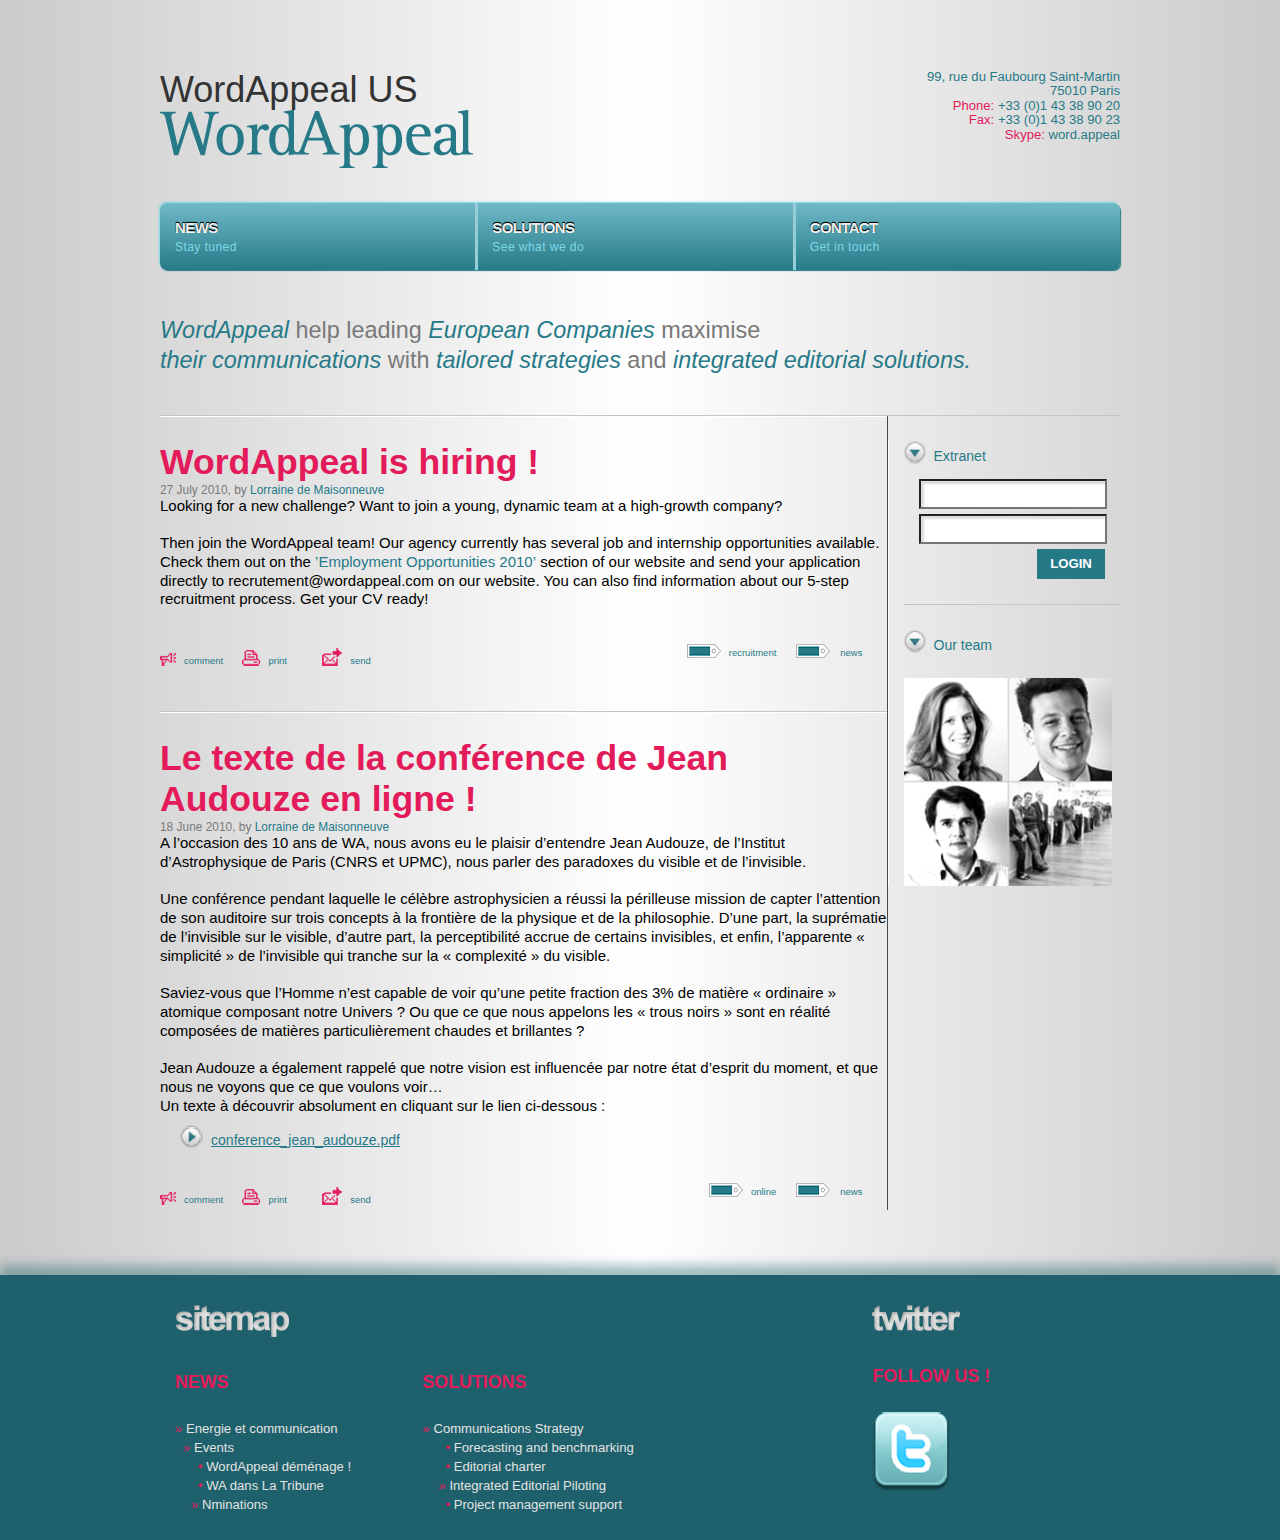
==== commit b3f1756c: "Version finale présentée" ====
--- a/www_wordappeal_1/index.html
+++ b/www_wordappeal_1/index.html
@@ -1,29 +1,32 @@
-<!doctype html >
-<!--[if lt IE 7]>
-<html class="no-js lt-ie9 lt-ie8 lt-ie7" lang="en"> <![endif]-->
-<!--[if IE 7]>
-<html class="no-js lt-ie9 lt-ie8" lang="en"> <![endif]-->
-<!--[if IE 8]>
-<html class="no-js lt-ie9" lang="en"> <![endif]-->
-<!--[if gt IE 8]><!-->
-<html class="no-js background" lang="en"> <!--<![endif]-->
-
-
-<!-- Patrick LECOINTRE 02/2016 -->
+<!DOCTYPE html>
+<html lang="en">
 <head>
-    <meta charset="utf-8">
-    <meta http-equiv="X-UA-Compatible" content="IE=edge,chrome=1">
-    <title>WordAppeal US</title>
-    <meta name="description" content="Site Anglophone du groupe WordAppeal">
-    <meta name="viewport" content="width=device-width, initial-scale=1">
+    <meta charset="UTF-8">
+    <title>WordAppeal</title>
+    <!-- Patrick LECOINTRE - 02/2015 -  http://www.webofpat.com/ -->
+    <!--<html lang="fr" style="overflow: hidden;">-->
+
+    <!--[if lt IE 7]>
+    <html class="no-js lt-ie9 lt-ie8 lt-ie7" lang="en"> <![endif]-->
+    <!--[if IE 7]>
+    <html class="no-js lt-ie9 lt-ie8" lang="en"> <![endif]-->
+    <!--[if IE 8]>
+    <html class="no-js lt-ie9" lang="en"> <![endif]-->
+    <!--[if gt IE 8]>
+    <html class="no-js" lang="en"> <![endif]-->
+
+    <meta http-equiv="X-UA-Compatible" content="IE=edge,chrome=1; charset=UTF-8">
+    <meta name="description" content="English version of the WordAppeal WebSite">
+    <meta name="viewport" content="width=device-width, maximum-scale=1">
+
     <link rel="apple-touch-icon" href="apple-touch-icon.png">
+    <link rel="icon" type="image/gif" href="img/logo-wordappeal.ico">
 
     <link rel="stylesheet" href="css/normalize.css">
     <link rel="stylesheet" href="css/bootstrap.min.css">
     <link rel="stylesheet" href="css/bootstrap-theme.min.css">
     <link rel="stylesheet" href="css/main.css">
 
-    <!--Gradients support for IE9-->
     <!--[if gte IE 9]>
     <style type="text/css">
         .background-gradient {
@@ -54,10 +57,9 @@
         <div class="row">
             <section class="entete">
                 <div class="col-md-6">
-                    <h1><a href="#" class="img logo-img"><img src="img/WordAppeal_logo.png" alt="Logo WordAppeal"></a>
-                    </h1>
-                </div>
-
+                    <h1>WordAppeal US</h1>
+                    <a href="#" class="img logo-img"><img src="img/WordAppeal_logo.png" alt="Logo WordAppeal"></a>
+                </div>
                 <div class="col-md-6">
                     <p class="adress-wordappeal">99, rue du Faubourg Saint-Martin<br>
                         75010 Paris<br>
@@ -66,9 +68,7 @@
                         <span>Skype:</span> word.appeal</p>
                 </div>
             </section>
-
         </div>
-
 
         <!-- Static navbar -->
         <nav class="navbar nav-box">
@@ -147,7 +147,7 @@
                                     <a href="#" class="sub-nav-txt" data-toggle="dropdown"
                                        role="button"
                                        aria-haspopup="true"
-                                       aria-expanded="false">SGet in touch</a>
+                                       aria-expanded="false">Get in touch</a>
                                     <ul class="dropdown-menu arrow_box">
                                         <li><a class="" href="#"><img src="img/caret.png" alt="">WordAppeal is
                                             hiring!</a></li>
@@ -161,8 +161,6 @@
                                     </ul>
                                 </li>
                             </div>
-
-
                         </div>
                     </ul>
                 </div>
@@ -234,7 +232,6 @@
                         </div>
                     </div>
                 </div>
-
 
                 <!-- Article 2 -->
                 <div class="article borders-top box-shadow">
@@ -267,9 +264,10 @@
                         sur
                         le
                         lien ci-dessous :</p>
-                    <p class="green-txt-underlined download-conf"><a href="http://webofpat.paris/up/LECOINTRE-Patrick-CV-2016.pdf"
-                                                       target="_blank"><img src="img/caret-round.png"
-                                                                            alt="conference_jean_audouze.pdf">conference_jean_audouze.pdf</a>
+                    <p class="green-txt-underlined download-conf"><a
+                            href="http://webofpat.paris/up/LECOINTRE-Patrick-CV-2016.pdf"
+                            target="_blank"><img src="img/caret-round.png"
+                                                 alt="conference_jean_audouze.pdf">conference_jean_audouze.pdf</a>
                     </p>
                 </div>
 
@@ -309,7 +307,6 @@
             </section>
         </div>
 
-
         <!-- Section Right Sidebar -->
         <div class="col-sm-3 col-md-3 col-lg-3 ">
             <section class="right-sidebar borders-left">
@@ -325,7 +322,7 @@
                                                                    name="name" value="" title="pseudo"
                                                                    type="text"/></label>
                                     <label for="login-pass"><input id="login-pass" class="input-mini innershadow"
-                                                                   name="password" value=""
+                                                                   name="password" role="password" value=""
                                                                    title="mot de passe"
                                                                    type="password"/></label>
                                     <input class="input_submit" value="LOGIN" name="login-submit" id="login-submit"
@@ -340,7 +337,7 @@
                 <section class="team ">
                     <div class="">
                         <a href="#"><p class="green-txt"><img src="img/caret-down.png" alt="caret">Our team</p>
-                        <img class="team" src="img/our_team.jpg" alt="The team"></a>
+                            <img class="team" src="img/our_team.jpg" alt="The team"></a>
                     </div>
                 </section>
             </section>
@@ -349,6 +346,7 @@
 
     </div>
 </div>
+
 <footer>
     <div class="section-inner">
         <div class="row">
@@ -383,16 +381,17 @@
                     </ul>
                 </ul>
             </div>
-            <div class="col-md-2">
+            <div class="col-sm-2 col-md-2 col-lg-2">
                 <!--<p></p>-->
             </div>
             <div class="col-sm-3 col-md-3 col-lg-3">
                 <!--<p class="shadow-title-footer">twitter</p>-->
                 <img class="img-footer" src="img/twitter.png" alt="Twitter">
-                <p class="red-title-footer">FOLLOW US !</p>
+                <div class="twitter-retrait"><p class="red-title-footer">FOLLOW US !</p>
                 <a target="_blank" href="https://twitter.com/wordappeal">
                     <img src="img/twitter-logo.png" alt="Logo Twitter">
                 </a></div>
+            </div>
         </div>
     </div>
 </footer>
@@ -400,7 +399,7 @@
 <!-- Scrits -->
 <script src="js/jquery-1.11.2.min.js"></script>
 <script src="js/jquery-migrate-1.2.1.min.js"></script>
-<script src="js/jquery-ui.min.js"></script>
+<!--<script src="js/jquery-ui.min.js"></script>-->
 <script src="js/bootstrap.min.js"></script>
 <!--<script src="js/jquery.transit.min.js"></script>-->
 <!--<script src="js/jquery.fittext.js"></script>-->
